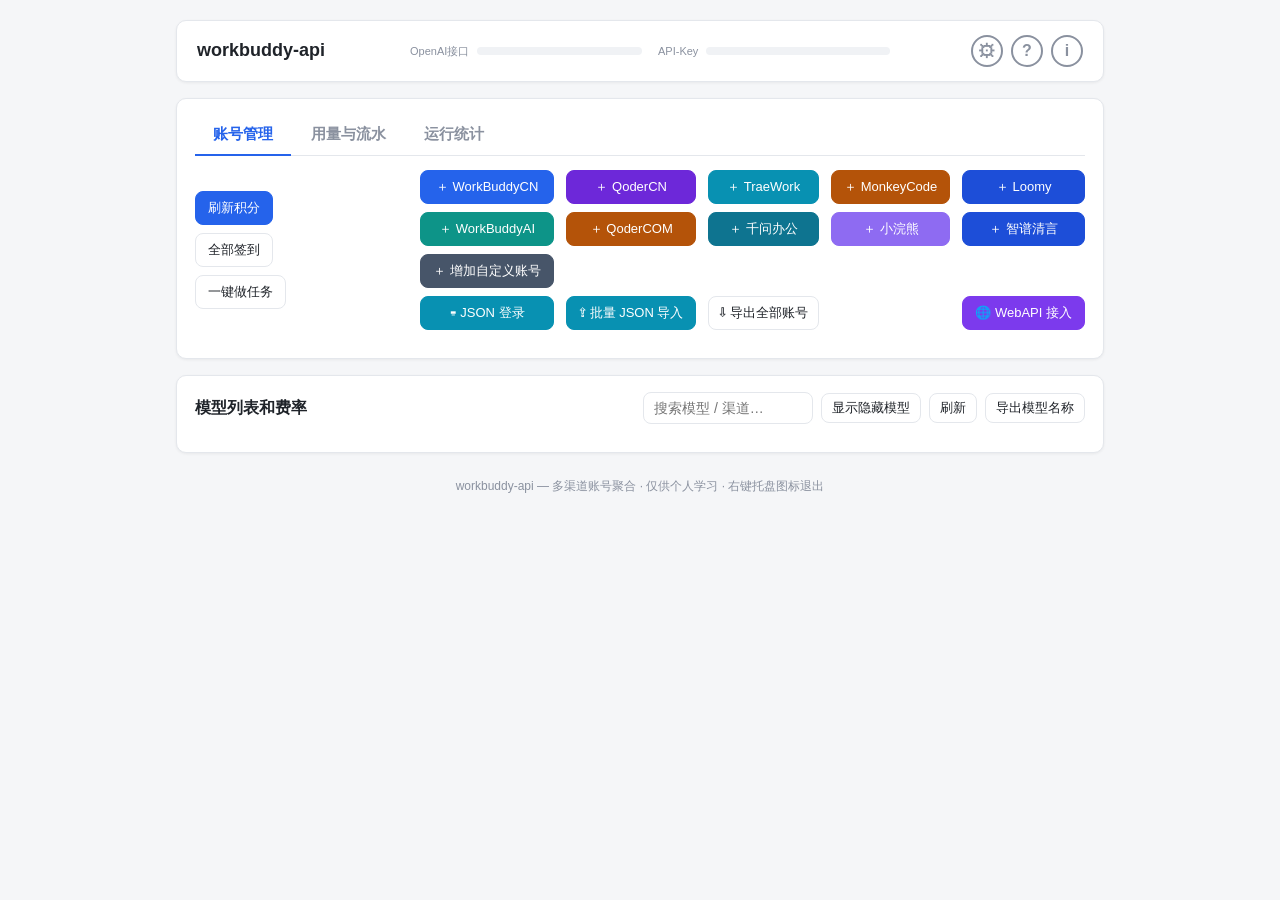
==== cmd/workbuddy-api/web/index.html @ cfab08da "fix(panel): 弹层溢出无法关闭/保存 + 生成器与自定义账号去重 + JSON 登录支持渠道配置 ## 用户实测反馈 1. 「增加自定义账号」点开后**页面不能滚动、点不掉、无法保存，只能刷" ====
<!DOCTYPE html>
<html lang="zh-CN">
<head>
<meta charset="UTF-8">
<meta name="viewport" content="width=device-width, initial-scale=1.0">
<title>workbuddy-api 管理面板</title>
<link rel="icon" href="./logo64.png">
<link rel="stylesheet" href="./style.css">
</head>
<body>
<div id="app">

  <!-- 顶部 -->
  <header class="topbar">
    <div class="brand">
      <img class="logo" src="./logo64.png" alt="logo" onerror="this.style.display='none'">
      <div class="brand-text">
        <div class="title">workbuddy-api <span class="ver" id="ver"></span></div>
        <div class="sub" id="serverLine"></div>
      </div>
    </div>
    <div class="top-info">
      <div class="info-cell">
        <span class="info-label">OpenAI接口</span>
        <code class="info-value" id="apiAddr" title="点击复制地址；进入设置修改"><span class="val"></span></code>
      </div>
      <div class="info-cell">
        <span class="info-label">API-Key</span>
        <code class="info-value" id="apiKeyDisplay" title="点击复制密钥；进入设置修改"><span class="val"></span></code>
      </div>
    </div>
    <div class="top-icons">
      <span class="icon-link gear" id="btnSettings" title="设置">⚙</span>
      <span class="icon-link" id="btnHelp" title="帮助">?</span>
      <span class="icon-link" id="btnAbout" title="关于">i</span>
    </div>
  </header>

  <!-- 主面板：账号管理 / 用量与流水 双 Tab -->
  <section class="panel">
    <div class="main-tabs">
      <button class="mtab active" data-mtab="accounts">账号管理</button>
      <button class="mtab" data-mtab="usage">用量与流水</button>
      <button class="mtab" data-mtab="stats">运行统计</button>
    </div>

    <!-- ===== Tab: 账号管理 ===== -->
    <div class="mtab-body" id="mtabAccounts">
    <div class="panel-head">
      <div class="panel-actions-wrap">
        <!-- 左组：刷新积分/全部签到，整体靠左 -->
        <div class="pa-group pa-left">
          <button class="btn primary" id="btnRefreshAll">刷新积分</button>
          <button class="btn" id="btnCheckinAll">全部签到</button>
          <button class="btn" id="btnTasksAll" title="执行成长任务（会真实改变账号状态，默认不自动执行）">一键做任务</button>
        </div>
        <!-- 中间弹性空白由 flex:1 撑开 -->
        <div class="pa-spacer"></div>
        <!-- 右组：渠道添加五列 grid，整体靠右；固定两行
             行1 = WorkBuddyCN | QoderCN | TraeWork | MonkeyCode | Loomy
             行2 = WorkBuddyAI | QoderCOM | 千问办公 | 小浣熊 | 智谱清言 -->
        <!-- 旧 Qoder 渠道已下线（代码保留，仅删界面入口） -->
        <div class="pa-group pa-right">
          <button class="btn primary" id="btnAddWB" style="grid-column:1;grid-row:1">＋ WorkBuddyCN</button>
          <button class="btn primary alt qodercn" id="btnAddQoderCN" style="grid-column:2;grid-row:1">＋ QoderCN</button>
          <button class="btn primary alt" id="btnAddTrae" style="grid-column:3;grid-row:1">＋ TraeWork</button>
          <button class="btn primary alt monkeycode" id="btnAddMonkeyCode" style="grid-column:4;grid-row:1">＋ MonkeyCode</button>
          <button class="btn primary alt loomy" id="btnAddLoomy" style="grid-column:5;grid-row:1">＋ Loomy</button>
          <button class="btn primary alt wbai" id="btnAddWBAI" style="grid-column:1;grid-row:2">＋ WorkBuddyAI</button>
          <button class="btn primary alt qodercom" id="btnAddQoderCOM" style="grid-column:2;grid-row:2">＋ QoderCOM</button>
          <button class="btn primary alt qwenwork" id="btnAddQwen" style="grid-column:3;grid-row:2">＋ 千问办公</button>
          <button class="btn primary alt raccoon" id="btnAddRaccoon" style="grid-column:4;grid-row:2">＋ 小浣熊</button>
          <button class="btn primary alt glm" id="btnAddGLM" style="grid-column:5;grid-row:2" title="体验渠道：仅文本对话，不支持工具调用/多模态">＋ 智谱清言</button>
          <!-- 第 3 行：用户自定义（不依赖官方登录，自己填 base_url + key） -->
          <button class="btn primary alt custom" id="btnAddCustomChannelEntry" style="grid-column:1;grid-row:3"
            title="添加一个自定义 OpenAI 兼容上游（填 base_url + api_key，可拉取模型列表）">＋ 增加自定义账号</button>
          
          <button class="btn primary alt webapi" id="btnOpenWebAPI" style="grid-column:5;grid-row:4"
            title="网页版模型接入（WebAPI）：把 DeepSeek/Kimi/Gemini 等网页版变成免费 OpenAI 接口，含部署教程">🌐 WebAPI 接入</button>
          <button class="btn primary alt" id="btnAddJSON" style="grid-column:1;grid-row:4"
            title="粘贴凭据 JSON 直接添加账号（全渠道兜底，支持嵌套 auths 格式与扁平格式）">⌨ JSON 登录</button>
          <button class="btn primary alt" id="btnAddBatchJSON" style="grid-column:2;grid-row:4"
            title="一次粘贴多条凭据（可直接粘「导出全部账号」的文件），逐条回执、只重载一次">⇪ 批量 JSON 导入</button>
          <button class="btn small" id="btnExportAll" style="grid-column:3;grid-row:4"
            title="把全部账号导出成一个 JSON 文件，可整份粘回批量导入">⇩ 导出全部账号</button>
        </div>
      </div>
    </div>
    <div id="creditSummary" class="credit-summary hidden" title="各渠道积分汇总（与账号卡片同源）"></div>
    <div id="taskPanel" class="task-panel hidden"></div>
    <div id="acctList" class="acct-grid"></div>
    <div id="acctEmpty" class="empty hidden">还没有账号，点击上方按钮添加</div>
    </div>

    <!-- ===== Tab: 用量与流水 ===== -->
    <div class="mtab-body hidden" id="mtabUsage">
    <div class="panel-head">
      <div class="pa-group">
        <div class="seg" id="usageRange">
          <button class="seg-btn" data-days="1">今日</button>
          <button class="seg-btn active" data-days="7">7日</button>
        </div>
        <button class="btn small" id="btnRefreshUsage">刷新</button>
      </div>
    </div>
    <div class="usage-cards">
      <div class="ucard"><div class="ucard-label">Token 总量</div><div class="ucard-value" id="ucTokens">—</div></div>
      <div class="ucard"><div class="ucard-label">请求数</div><div class="ucard-value" id="ucReqs">—</div></div>
      <div class="ucard"><div class="ucard-label">积分消耗</div><div class="ucard-value warn" id="ucSpend">—</div></div>
      <div class="ucard"><div class="ucard-label">积分入项</div><div class="ucard-value ok" id="ucEarn">—</div></div>
    </div>
    <div class="tabs">
      <button class="tab active" data-tab="token">Token 用量</button>
      <button class="tab" data-tab="credit">积分流水</button>
    </div>
    <div class="tab-body" id="tabToken">
      <div id="usageChart" class="chart-box">图表库加载中…</div>
      <table class="table" id="tblModels">
        <thead><tr><th>模型</th><th>渠道</th><th class="num">请求数</th><th class="num">Token</th><th class="num">日均</th></tr></thead>
        <tbody></tbody>
      </table>
    </div>
    <div class="tab-body hidden" id="tabCredit">
      <div id="creditChart" class="chart-box">图表库加载中…</div>
      <div class="pager" id="recentPager">
        <button class="btn small" id="pgPrev">‹ 上一页</button>
        <span class="pg-info" id="pgInfo">- / -</span>
        <button class="btn small" id="pgNext">下一页 ›</button>
      </div>
      <div id="recentList" class="recent"></div>
    </div>
    </div>

    <!-- ===== Tab: 运行统计（数据来自 /api/stats + /api/stats/logs + /api/logs） ===== -->
    <div class="mtab-body hidden" id="mtabStats">
    <div class="st-panel">
      <div class="st-sec-head"><span>今日情况</span><div class="st-token" id="stToken"></div><span class="st-sec-info" id="stMilestone"></span><span class="st-sec-info" id="stUpdated"></span></div>
      <div class="st-sum" id="stSum"></div>
      <div class="st-plat" id="stPlat"></div>
    </div>
    <div class="st-rotation" id="stRotation"></div>
    <div class="st-expiry" id="stExpiry"></div>
    <div class="st-block">
      <div class="st-block-title">模型消耗（今日）<span class="st-hint">按积分降序 · TraeWork ≈ 按渠道真实消耗分摊 · 速度为成功请求实测均值</span></div>
      <div class="st-scroll st-scroll-4"><table class="st-table st-models" id="stModels"></table></div>
    </div>
    <div class="st-abnormal" id="stAbnormal"></div>
    <div class="st-block">
      <div class="st-block-title">请求日志（最近 15 条）</div>
      <div class="st-scroll st-scroll-4"><table class="st-table st-logs" id="stLogs"></table></div>
    </div>
    <div class="st-panel">
      <div class="st-sec-head"><span>运行日志</span><span class="st-sec-info">app.log 最近 200 行 · 15s 刷新</span></div>
      <div class="st-logbox" id="stApplog"><div class="st-empty">加载中…</div></div>
    </div>
    </div>
  </section>

  <!-- 模型列表和费率 -->
  <section class="panel">
    <div class="panel-head">
      <h2>模型列表和费率</h2>
      <!-- 两个按钮必须包在同一个 group 里：panel-head 是 space-between，
           多个按钮各自为子元素时会被推到左右两端（中间大片空白）。 -->
      <div class="head-btns">
        <input id="feeSearch" class="input" type="search" placeholder="搜索模型 / 渠道…" style="width:170px"
          title="按模型名、渠道或完整 ID 即时过滤（如 glm、traework、0.06x）">
        <button class="btn small" id="btnShowAllModels"
          title="默认只列出上游给了倍率的模型。打开后把没有倍率的内部/子代理模型也一并显示（它们照常可调用，只是无倍率可比价）">显示隐藏模型</button>
        <button class="btn small" id="btnRefreshFees">刷新</button>
        <button class="btn small" id="btnExportModels"
          title="导出当前渠道的模型名称（格式：渠道/模型名 (倍率x)，可直接粘贴到客户端用）。弹窗内可一键复制或下载 .txt，也能切换到全部渠道。">导出模型名称</button>
      </div>
    </div>
    <div id="feesBox" class="fees"></div>
  </section>

  <div class="footer">workbuddy-api — 多渠道账号聚合 · 仅供个人学习 · 右键托盘图标退出</div>
</div>

<!-- 导出模型名称：展示可复制清单 + 下载 .txt（替代原「写入 models.json」弹层） -->
<div class="overlay hidden" id="exportModelsOverlay">
  <div class="modal modal-wide">
    <div class="modal-title" id="exportModelsTitle">导出模型名称</div>
    <div class="modal-body">
      <div class="export-scope">
        <button class="btn small on" id="btnExportScopeActive">当前渠道</button>
        <button class="btn small" id="btnExportScopeAll">全部渠道</button>
      </div>
      <div class="hint" id="exportModelsHint"></div>
      <textarea id="exportModelsText" class="export-models-text" readonly spellcheck="false"></textarea>
    </div>
    <div class="modal-actions">
      <button class="btn small" id="btnExportClose">关闭</button>
      <button class="btn small" id="btnExportDownload">下载 .txt</button>
      <button class="btn small primary" id="btnExportCopy">复制全部</button>
    </div>
  </div>
</div>

<!-- 添加账号确认弹层 -->
<div class="overlay hidden" id="loginConfirmOverlay">
  <div class="modal">
    <div class="modal-title" id="lcTitle">添加账号</div>
    <div class="modal-body">
      <p id="lcMsg">点击下方按钮将打开浏览器窗口，请按照指示正常登录，登录成功后关闭浏览器窗口即可。</p>
    </div>
    <div class="modal-actions">
      <button class="btn small" id="btnLoginConfirmCancel">取消</button>
      <button class="btn small hidden" id="btnLoginAlt">从客户端导入</button>
      <button class="btn small primary" id="btnLoginConfirm">登录</button>
    </div>
  </div>
</div>

<!-- 添加账号弹层 -->
<div class="overlay hidden" id="loginOverlay">
  <div class="modal">
    <div class="modal-title" id="loginTitle">添加账号</div>
    <div class="modal-body">
      <div id="loginMsg">请在浏览器新窗口中完成登录…</div>
      <div class="login-buttons">
        <button class="btn small" id="btnCopyUrl">复制链接</button>
        <button class="btn small danger" id="btnCancelLogin">取消</button>
      </div>
      <!-- 跨机部署兜底：程序跑在 NAS / 容器里时，本机回调（127.0.0.1:随机端口）指的是
           浏览器所在的那台电脑，端口没人监听 → 拒绝连接。授权其实已经成功，凭证就在那条
           URL 里。仅对使用本机回调的渠道显示（千问办公 / TraeWork）。 -->
      <div id="cbFallback" class="hidden">
        <div class="cfg-sep"></div>
        <div class="hint">浏览器显示「拒绝连接 / 无法访问」？<b>授权其实已经成功了</b> ——
          复制浏览器<b>地址栏里那条完整地址</b>粘到下面，程序按同样的流程继续兑换。</div>
        <div class="row" style="align-items:flex-start">
          <input id="cbInput" class="input grow" spellcheck="false" autocomplete="off"
            placeholder="http://127.0.0.1:43985/callback?code=… （也可以只贴 code 值）">
        </div>
        <div class="login-buttons">
          <button class="btn small primary" id="btnSubmitCallback">提交回调</button>
        </div>
        <div class="hint" id="cbErr" style="color:var(--danger)"></div>
      </div>
    </div>
  </div>
</div>

<!-- 智谱清言登录弹层（自动捕获 Cookie；手工粘贴为兜底） -->
<div class="overlay hidden" id="glmOverlay">
  <div class="modal modal-wide">
    <div class="modal-title">添加 智谱清言 账号</div>
    <div class="modal-body settings-body">

      <!-- 风险与能力边界告知：本渠道为体验性质，务必先读 -->
      <div class="glm-warn">
        <div class="glm-warn-title">⚠️ 使用前必读（体验渠道）</div>
        <ol>
          <li><b>本渠道仅供体验</b>，不作为日常主力渠道。</li>
          <li><b>WEB 逆向渠道一旦改版很容易触发风控导致封号</b>，请用小号，勿用主力账号。</li>
          <li><b>仅能文本对话</b>：不支持工具调用（tool_calls）、不支持多模态（图片输入）；
              对话不复用上游会话，每次对话在您的清言账号中留痕且<b>不会自动删除</b>；
              因此<b>不建议通过 Agent（Claude Code/Codex 等）使用</b>。</li>
        </ol>
      </div>

      <!-- 自动路径 -->
      <div class="cfg-section" id="glmAuto">
        <div class="cfg-heading">自动登录</div>
        <ol class="glm-steps">
          <li>已为你打开一个**独立的浏览器窗口**（不影响你日常浏览器的登录态）。</li>
          <li>在那个窗口里正常登录智谱清言（扫码 / 手机号 / 微信均可）。</li>
          <li>登录完成后**无需任何操作**，这里会自动捕获凭据并添加账号。</li>
        </ol>
        <div class="hint" id="glmStatus">正在启动浏览器…</div>
        <div class="hint">每个账号使用独立的浏览器环境，所以可以连续添加多个清言账号，互不干扰。</div>
      </div>

      <!-- 手工兜底 -->
      <div class="cfg-section">
        <div class="cfg-heading">
          <span class="btn small" id="btnGLMToggleManual" style="cursor:pointer">手工方式（自动失败时用）</span>
        </div>
        <div id="glmManual" class="hidden">
          <ol class="glm-steps">
            <li>在自己浏览器打开 <a href="https://chatglm.cn" target="_blank" rel="noopener noreferrer">chatglm.cn</a> 并登录。</li>
            <li>按 <code>F12</code> → <code>Application</code> → <code>Cookies</code> → <code>https://chatglm.cn</code>。</li>
            <li>复制 <code>chatglm_refresh_token</code> 的值，粘贴到下面。</li>
          </ol>
          <input id="glmTokenInput" class="input grow" spellcheck="false"
                 placeholder="粘贴 chatglm_refresh_token 的值" autocomplete="off">
          <div class="hint" style="margin-top:6px">
            <button class="btn small primary" id="btnGLMSubmit">验证并添加</button>
          </div>
        </div>
      </div>

      <div class="hint" id="glmErr" style="color:var(--danger)"></div>
      <div class="hint">凭据只保存在本机 <code>auths/</code> 目录，不会外传。token 会随刷新自动轮换并回写。</div>
    </div>
    <div class="modal-actions">
      <button class="btn small" id="btnGLMCancel">关闭</button>
    </div>
  </div>
</div>

<!-- 批量 JSON 导入弹层：一次粘贴多条凭据，逐条回执 -->
<div class="overlay hidden" id="jsonBatchOverlay">
  <div class="modal modal-wide">
    <div class="modal-title">批量 JSON 导入</div>
    <div class="modal-body settings-body">
      <div class="row" style="align-items:flex-start">
        <label class="lbl wide">凭据集合</label>
        <textarea id="jsonBatchPayload" class="input grow" rows="12" spellcheck="false"
          placeholder='三种写法都支持：&#10;① 直接粘「导出全部账号」拿到的文件&#10;{"version":"…","accounts":[{"channel":"traework","auth":{…},"account":{…}}]}&#10;② 裸数组&#10;[{"channel":"workbuddy","auth":{…},"account":{…}}]&#10;③ 凭据放 json 字段（字符串）&#10;[{"channel":"glm","json":"{\"refreshToken\":\"…\",\"uid\":\"…\"}"}]&#10;&#10;每条必须带 channel（workbuddy / workbuddyai / traework / qodercn / qodercom / qwenwork / monkeycode / raccoon / loomy / glm）；单次最多 200 条。'></textarea>
      </div>
      <div class="hint">逐条独立处理：某条失败不影响其余；全部写完后<b>只重载一次</b>账号池。落盘格式、前缀与加密策略与单条 JSON 登录完全一致。</div>
      <div class="hint" id="jsonBatchErr" style="color:var(--danger)"></div>
      <div class="cfg-section hidden" id="jsonBatchResultBox">
        <div class="cfg-heading" id="jsonBatchSummary"></div>
        <div class="hint" id="jsonBatchFailed"></div>
      </div>
    </div>
    <div class="modal-actions">
      <button class="btn small" id="btnJSONBatchCancel">关闭</button>
      <button class="btn small primary" id="btnJSONBatchSubmit">导入</button>
    </div>
  </div>
</div>

<!-- JSON 登录弹层：粘贴凭据 JSON 直接添加账号（全渠道兜底） -->
<div class="overlay hidden" id="jsonLoginOverlay">
  <div class="modal modal-wide">
    <div class="modal-title">JSON 登录（粘贴凭据或渠道配置）</div>
    <div class="modal-body settings-body">
      <div class="row">
        <label class="lbl wide">渠道</label>
        <select id="jsonChannel" class="select grow"></select>
      </div>
      <div class="row" style="align-items:flex-start">
        <label class="lbl wide">凭据 JSON</label>
        <textarea id="jsonPayload" class="input grow" rows="9" spellcheck="false"
          placeholder='两种格式均可：&#10;① 嵌套（与 auths/*.json 一致）&#10;{"auth":{"accessToken":"…","refreshToken":"…","expiresAt":0,"domain":""},"account":{"uid":"…","nickname":"…"}}&#10;② 扁平&#10;{"accessToken":"…","refreshToken":"…","expiresIn":3600,"uid":"…"}&#10;&#10;说明：uid 缺失时会从 access_token(JWT) 自动推导；glm 渠道可只填 refreshToken。'></textarea>
      </div>
      <div class="hint">落盘格式与加密策略和浏览器登录完全一致，token 只保存在本机 <code>auths/</code>。</div>
      <div class="hint" style="margin-top:6px;padding:6px 9px;border-left:2px solid var(--primary);background:var(--bg-soft,rgba(0,0,0,.03))">
        也支持粘贴<b>自定义渠道配置</b>（形如 <code>{"channels":[{"name":"…","base_url":"…","api_key":"…","models":[…],"tag":"webapi"}]}</code>）：
        会自动加入「自定义渠道」并按 <code>tag</code> 在账号卡片上标 <b>自定义API</b> / <b>webAPI</b>，无需再弹窗填表。
      </div>
      <div class="cfg-section">
        <div class="cfg-heading">从现有账号导出（获取 JSON 的另一种方式）</div>
        <div class="row">
          <select id="jsonExportAcct" class="select grow" title="选择本机已有账号"></select>
          <button class="btn small" id="btnJSONExport">导出到上面</button>
        </div>
        <div class="hint">导出的是<b>明文凭据</b>（解回 DPAPI 加密前的原始 token），等同于账号本身：可用于迁移到别的机器、备份，请勿外传。</div>
      </div>
      <div class="hint" id="jsonLoginErr" style="color:var(--danger)"></div>
    </div>
    <div class="modal-actions">
      <button class="btn small" id="btnJSONCancel">取消</button>
      <button class="btn small primary" id="btnJSONSubmit">验证并添加</button>
    </div>
  </div>
</div>

<!-- 确认弹层 -->
<div class="overlay hidden" id="confirmOverlay">
  <div class="modal">
    <div class="modal-title">确认操作</div>
    <div class="modal-body" id="confirmMsg">确定执行该操作？</div>
    <div class="modal-actions">
      <button class="btn small" id="btnConfirmCancel">取消</button>
      <button class="btn small danger" id="btnConfirmOk">确定</button>
    </div>
  </div>
</div>

<!-- 设置弹层（统一配置入口：监听/API-Key/模型路由/渠道代理） -->
<div class="overlay hidden" id="settingsOverlay">
  <div class="modal modal-wide">
    <div class="modal-title">设置</div>
    <div class="modal-body settings-body">

      <!-- 接口与鉴权 -->
      <div class="cfg-section">
        <div class="cfg-heading">接口与鉴权</div>
        <div class="row">
          <label class="lbl wide">监听</label>
          <select id="selHost" class="select">
            <option value="127.0.0.1">127.0.0.1（本机）</option>
            <option value="0.0.0.0">0.0.0.0（全部）</option>
            <option value="__custom__">自定义…</option>
          </select>
          <span class="muted">:</span>
          <input id="inPort" class="input port" type="number" min="1" max="65535">
        </div>
        <div id="customHostRow" class="row hidden"><input id="inHost" class="input grow" placeholder="如 192.168.1.100" spellcheck="false"></div>
        <div class="row">
          <label class="lbl wide" title="只影响顶栏显示与复制的 API 地址，不参与程序绑定">外网访问地址</label>
          <input id="inPublicURL" class="input grow" spellcheck="false" autocomplete="off"
            placeholder="如 https://nas.example.com:8443 —— 反代/DDNS 给客户端用的地址；留空 = 按监听地址推导">
          <button class="btn small" id="btnSavePublicURL">保存</button>
        </div>
        <div class="hint">「监听」= 程序<b>绑定哪张网卡</b>（NAS / 容器里应填 0.0.0.0，填域名会绑定失败）；「外网访问地址」= 客户端<b>从哪儿访问你</b>（经 Lucky / nginx 反代出来的域名端口）。两者语义不同，把外网地址填进监听会让面板彻底打不开。</div>
        <div class="row">
          <label class="lbl wide">API-Key</label>
          <input id="keyInput" class="input grow" spellcheck="false" placeholder="留空 = 不鉴权">
        </div>
        <div class="row">
          <label class="lbl wide" title="面板登录口令（与给 AI 客户端用的 API-Key 是两套）">管理密码<span id="adminPassReq" class="req hidden" title="监听非本机地址时必填">*</span></label>
          <input id="adminPassInput" class="input grow" type="password" spellcheck="false" placeholder="留空 = 面板不鉴权（仅本机监听时允许）" autocomplete="new-password">
        </div>
        <div class="row" style="align-items:center">
          <label class="lbl wide"></label>
          <button class="btn small" id="btnAdminLogout">退出登录</button>
          <button class="btn small" id="btnClearAdminPass" title="关闭面板鉴权（仅监听 127.0.0.1 时允许）">清除密码</button>
          <span class="hint" style="margin-left:8px">改密码后所有已登录会话立即失效</span>
        </div>
        <div id="listenRiskTip" class="risk-tip hidden">⚠️ 监听 0.0.0.0 时必须设置管理密码，否则局域网内任何设备都可访问本 API 与账号管理。</div>
      </div>

      <!-- 模型路由（cc/codex 映射） -->
      <div class="cfg-section">
        <div class="cfg-heading">模型路由（Claude Code / Codex 映射）</div>
        <div class="row">
          <label class="lbl wide" title="客户端模型名没有匹配到映射表时的处理方式">未匹配模型时</label>
          <select id="selCh" class="select"></select>
        </div>
        <div class="hint">选「自动」时：在所有已接入渠道中查找同名模型，按<b>免费 / 低费率优先</b>选择；未命中任何渠道才报错。选具体渠道时：所有未匹配模型都走该渠道兜底。</div>
        <div class="row">
          <label class="lbl wide">封顶 tokens</label>
          <input id="inMaxTok" class="input port" type="number" min="0" step="1000">
          <span class="hint" style="margin-left:6px">0=不限制</span>
        </div>
        <div class="row" style="align-items:center">
          <label class="lbl wide" title="给客户端模型名起一个别名，让它固定走某个渠道的某个模型；也支持 Claude Code / Codex 常用名的通配映射">自定义模型 / 别名</label>
          <span class="btn small" id="btnCompatMap">编辑</span>
          <span class="hint" id="mapSummary" style="margin-left:6px"></span>
        </div>
        <div id="mapEditor" class="map-editor hidden">
          <div class="hint" style="margin-bottom:6px">
            <b>规则很简单</b>：左边写客户端会调用的模型名（可以随便起，如 <code>my-cheap-code</code>），
            右边写真实要走的 <code>渠道/模型名</code>。<br>
            例：<code>my-cheap-code = glm/glm-5.2</code>；通配：<code>claude-* = workbuddy/glm-5.2</code>。
            这里创建的是「固定走某一个模型」的别名；若要让多个渠道候选自动切换，用下方的「多候选自定义模型」。
          </div>
          <div class="hint" style="margin-bottom:8px;padding:8px 10px;border-left:2px solid var(--info);background:var(--bg-soft,rgba(0,0,0,.03))">
            <b>「模型名」怎么填？</b> 别猜、别手敲——用下方输入框的<b>下拉候选</b>直接选，那里列出的是各渠道当前真实可用的模型名（含费率），选中的就是正确写法。<br>
            · <b>渠道名</b>固定是这几种：<code>workbuddy</code>、<code>workbuddyai</code>、<code>traework</code>、<code>traecode</code>、<code>qodercn</code>、<code>qodercom</code>、<code>qwenwork</code>（千问办公）、<code>glm</code>（智谱清言）、<code>monkeycode</code>、<code>raccoon</code>（小浣熊）、<code>loomy</code>、<code>customopenai</code>（自定义渠道）。<br>
            · <b>自定义渠道</b>：模型名写 <code>customopenai/&lt;模型id&gt;</code>，其中「模型 id」必须与你<b>在设置里为那个实例填写的模型列表</b>一致（不是随便起，对端上游返回什么就填什么）；没在「自定义渠道」区添加实例时，这个前缀不可用。<br>
            · <b>小浣熊模型</b>要保持 <code>sn-</code> 前缀，如 <code>raccoon/sn-sensenova-6-8-flash</code>、<code>raccoon/sn-glm-5-3-flash</code>；去掉前缀会被上游当成未知模型。<br>
            · <b>其余渠道</b>用裸名即可，如 <code>workbuddy/glm-5.2</code>、<code>qodercn/kimi-k3</code>。<br>
            · 不确定就点开「费率」页看模型清单，或从上方下拉候选中选一个。
          </div>
          <div class="hint" style="margin-bottom:4px">也可以用下方引导式表单添加一条别名：</div>
          <div class="row">
            <input id="aliasName" class="input grow" placeholder="客户端模型名（别名），如 my-cheap-code" spellcheck="false">
          </div>
          <div class="row">
            <select id="aliasChannel" class="select" style="max-width:180px"></select>
            <input id="aliasModel" class="input grow" placeholder="目标模型名，如 glm-5.2" list="aliasModelList" spellcheck="false">
            <datalist id="aliasModelList"></datalist>
            <button class="btn small" id="btnAddAlias">添加别名</button>
          </div>
          <div class="hint" style="margin:6px 0 4px">或直接维护完整映射表（一行一条）：</div>
          <textarea id="mapText" class="input map-text" spellcheck="false" rows="6"></textarea>
          <div class="hint" style="margin-top:5px">
            缺省建议（点击插入）：<span id="mapPresets"></span>
          </div>
          <div class="hint" id="mapErr" style="color:var(--danger);margin-top:4px"></div>
        </div>

        <!-- 多候选自定义模型：别名 → 多个候选 `渠道/模型`，网关按免费/低费率优先排序，
             额度用尽（429/6004）时自动在候选之间切号。 -->
        <div class="row" style="align-items:center; margin-top:12px">
          <label class="lbl wide" title="给客户端模型名起一个别名，关联多个候选渠道/模型">多候选自定义模型</label>
          <span class="btn small" id="btnCompatMulti">管理</span>
          <span class="hint" id="multiSummary" style="margin-left:6px"></span>
        </div>
        <div id="multiMapEditor" class="map-editor hidden">
          <div class="hint" style="margin-bottom:6px">
            <b>规则很简单</b>：左边客户端模型名（别名），右边逗号或换行分隔的候选阵列，
            候选项全部是 <code>渠道/模型名</code>。<br>
            例：<code>my-all-in = glm/glm-5.2, qoder/completions</code>。<br>
            网关按<b>免费 / 低费率优先</b>给候选排序；额度用尽时自动换到下一个候选，
            全部用尽后把最后一条上游错误透传给你。
          </div>
          <div class="hint" style="margin-bottom:4px">
            也可以用下方引导式表单添加多候选别名：
          </div>
          <div class="row">
            <input id="multiAliasName" class="input grow" placeholder="客户端模型名（别名），如 my-all-in" spellcheck="false">
          </div>
          <div class="row">
            <textarea id="multiCandidates" class="input grow" placeholder="候选阵列，如 glm/glm-5.2, qoder/completions（逗号或换行分隔）" spellcheck="false" style="height:60px; resize: vertical;"></textarea>
            <button class="btn small" id="btnAddMulti">添加别名</button>
          </div>
          <div class="hint" style="margin:6px 0 4px">或直接维护完整多候选表（一行一个别名）：</div>
          <textarea id="multiMapText" class="input map-text" spellcheck="false" rows="6" placeholder="my-all-in = glm/glm-5.2, qoder/completions"></textarea>
          <div class="hint" id="multiErr" style="color:var(--danger);margin-top:4px"></div>
        </div>
      </div>

      <!-- 自动签到与开机自启 -->
      <div class="cfg-section">
        <div class="cfg-heading">自动签到与开机自启</div>
        <div class="row">
          <label class="lbl wide">签到时间</label>
          <div id="timesBox" class="times"></div>
          <button class="icon-btn" id="btnAddTime" title="增加一个签到时间">＋</button>
        </div>
        <div class="hint">保活 22:00 自动 · 下次 <span id="nextCheckin">-</span></div>
        <div class="row" style="margin-top:8px">
          <label class="lbl wide" title="到期日在此范围内的积分视为临期，调度器优先消耗，减少到期作废">临期阈值</label>
          <select id="selExpiring" class="input" style="width:100px">
            <option value="1">1 天</option>
            <option value="2">2 天</option>
            <option value="3">3 天</option>
          </select>
          <span class="hint" style="margin-left:8px">该范围内到期的积分优先消耗</span>
        </div>
        <div class="row" style="margin-top:8px">
          <label class="lbl wide" title="多账号时如何挑选下一个账号">挑号策略</label>
          <select id="selStrategy" class="input" style="width:130px"></select>
          <span class="hint" id="strategyDesc" style="margin-left:8px"></span>
        </div>
        <div class="row" style="margin-top:8px">
          <label class="lbl wide">开机自启</label>
          <label class="switch"><input type="checkbox" id="chkAutostart"><span class="slider"></span></label>
          <span class="hint" style="margin-left:8px">程序随系统启动自动运行</span>
        </div>
      </div>

      <!-- 成长中心自动化（默认全关） -->
      <div class="cfg-section">
        <div class="cfg-heading">成长中心自动化<span class="cfg-badge-warn">默认关闭</span></div>
        <div class="hint" style="margin:0 0 8px">
          以下四项会<b>真实改变账号状态</b>（兑换档位、消耗抽奖次数、派出旅行、点亮任务进度并领奖），
          与签到这类可重复执行的动作不同 —— 抽奖次数用掉不可撤销。建议先手动执行一两次核对结果，再开启定时自动。
        </div>
        <div class="row" style="margin-top:4px">
          <label class="switch"><input type="checkbox" id="chkGrowthRedeem"><span class="slider"></span></label>
          <span class="hint" style="margin-left:8px">连登档位自动兑换并抽完抽奖次数</span>
        </div>
        <div class="row" style="margin-top:8px">
          <label class="switch"><input type="checkbox" id="chkGrowthTravel"><span class="slider"></span></label>
          <span class="hint" style="margin-left:8px">猫猫旅行自动派出与到站领取</span>
          <label class="lbl" style="margin-left:16px">目的地</label>
          <select id="selTravelLoc" class="input" style="width:70px">
            <option value="1">1</option>
            <option value="2">2</option>
            <option value="3">3</option>
            <option value="4">4</option>
          </select>
        </div>
        <div class="row" style="margin-top:8px">
          <label class="switch"><input type="checkbox" id="chkGrowthTasks"><span class="slider"></span></label>
          <span class="hint" style="margin-left:8px">成长任务「一键完成」随每日首个签到时刻自动执行</span>
        </div>
        <div class="row" style="margin-top:8px">
          <label class="switch"><input type="checkbox" id="chkGrowthTasksMP"><span class="slider"></span></label>
          <span class="hint" style="margin-left:8px">
            自动执行时包含小程序任务（有反作弊：每条间隔 45 秒，一项可能跑几分钟）
          </span>
        </div>
      </div>

      <!-- 单渠道上游代理 -->
      <div class="cfg-section">
        <div class="cfg-heading">渠道上游代理</div>
        <div class="hint" style="margin:0 0 8px">给指定渠道的上游请求单独配置代理（http/https/socks5），留空 = 直连。</div>
        <div id="proxyList" class="proxy-list"></div>
        <div class="hint" id="proxyErr" style="color:var(--danger)"></div>
      </div>

      <!-- 自定义渠道的添加/管理入口已移到「账号管理」页右上角的「＋ 自定义渠道」
           （用户要求：它本质是添加账号，不该藏在设置里）。 -->

    </div>
    <div class="modal-actions">
      <button class="btn small" id="btnSettingsCancel">取消</button>
      <button class="btn small primary" id="btnSettingsSave">保存</button>
    </div>
  </div>
</div>

<!-- WebAPI 接入：把网页版模型变成免费 OpenAI 接口（三类开源项目合一入口） -->
<div class="overlay hidden" id="webapiOverlay">
  <div class="modal modal-wide">
    <div class="modal-title">WebAPI 接入 · 网页版模型变免费 OpenAI 接口</div>
    <div class="modal-body">
      <div class="hint" style="margin:0 0 10px;padding:8px 10px;border-left:2px solid var(--info);background:var(--bg-soft,rgba(0,0,0,.03))">
        这三个项目<b>本质是同一件事</b>：在本机或飞牛上跑一个小服务，把网页版模型（DeepSeek / Kimi / GLM / Gemini / Loomy）
        转成 <code>OpenAI 兼容接口</code>，再把它当作「自定义账号」接进网关。<br>
        <b>区别只在于「跑哪个项目、怎么登录」</b>——下面按推荐顺序排好了。
      </div>

      <div id="webapiCards"></div>

      <details class="cc-details" style="margin-top:10px">
        <summary>完整教程：从零接入一个 WebAPI 源</summary>
        <ol class="wa-steps">
          <li><b>选一个源并在飞牛/电脑上跑起来</b>：能装 FPK 的优先（duruoxian、Loomy 都有现成包），
              零依赖的 gemini-web2api 直接 <code>pip install httpx &amp;&amp; python gemini_web2api.py</code>。</li>
          <li><b>确认它在监听</b>：<code>curl http://127.0.0.1:端口/v1/models</code>，返回 <code>{"data":[...]}</code> 即正常；
              返回 401 也正常（说明要 key）。</li>
          <li><b>拿到它的 API Key</b>：duruoxian 在管理面板「API Key」页生成 <code>sk-...</code>；
              gemini-web2api 零鉴权，随便填（如 <code>sk-any</code>）；Loomy 按其文档。</li>
          <li><b>登录平台账号</b>：duruoxian 在面板「浏览器登录」扫码；Loomy 必须先在<b>有屏幕的电脑</b>上扫码，
              再把 <code>loomy-profile/</code> 整份拷进飞牛；gemini 不需要登录。</li>
          <li><b>填进网关</b>：点下方对应卡片的「填入」，再点「添加」；保存后<b>重启网关</b>生效。</li>
          <li><b>验证</b>：<code>/v1/models</code> 里出现 <code>customopenai/&lt;模型&gt;</code>，
              发一句「只回复两个字：通了」能收到真实回复即成功。账号列表会显示 <b>webAPI</b> 标签。</li>
        </ol>
        <div class="cc-warn">
          <b>三个必踩的坑</b>：①地址写 <code>127.0.0.1</code> 时它指<b>网关所在的那台机器</b>——服务跑在电脑上就要填电脑的局域网 IP，
          跑在飞牛上才用 127.0.0.1；②<b>并发别开大</b>：免费源建议「并发上限」设 1~2，否则容易被风控；
          ③<b>Cookie 会过期</b>：表现为模型列表变空或 401，重做一次登录即可，网关配置不用改。
        </div>
        <div class="cc-warn" style="border-left-color:var(--danger,#dc2626)">
          <b>风险提示</b>：网页版逆向接入可能触发平台风控甚至封号，<b>仅供个人自用</b>，不要对外提供服务。
        </div>
      </details>
    </div>
    <div class="modal-actions">
      <button class="btn small" id="btnWebAPIClose">关闭</button>
    </div>
  </div>
</div>

<!-- 自定义渠道弹层：添加/管理 OpenAI 兼容上游（入口在「账号管理」右上角） -->
<div class="overlay hidden" id="customChannelOverlay">
  <div class="modal modal-wide">
    <div class="modal-title">自定义渠道（OpenAI 兼容上游）</div>
    <div class="modal-body">
      <div class="hint" style="margin:0 0 10px;padding:8px 10px;border-left:2px solid var(--info);background:var(--bg-soft,rgba(0,0,0,.03))">
        <b>能接什么</b>：任何提供 <code>POST {base_url}/chat/completions</code> 且返回 OpenAI 格式的服务——
        官方/云厂商（OpenAI、DeepSeek、Kimi、智谱、通义、火山方舟、硅基流动、OpenRouter、Gemini 的 OpenAI 兼容端点…）、
        自建推理（Ollama <code>/v1</code>、LM Studio、vLLM、llama.cpp）、中转站（one-api / new-api 等）都行。<br>
        <b>要填什么</b>：base_url（通常以 <code>/v1</code> 结尾）+ api_key + 模型 id。模型 id 不用猜——
        点<b>「拉取模型」</b>会自动向对端 <code>/models</code> 取列表并勾选。
      </div>

      <!-- 从电脑上的生成器导入（推荐路径：key 在电脑上查，配置粘过来） -->
      <details class="cc-details" id="ccImportBox">
        <summary>从 JSON 导入（推荐：用电脑上的「自定义渠道配置生成器」填好再粘进来）</summary>
        <div class="hint" style="margin:8px 0">
          生成器：用浏览器打开 <code>你的网关地址/custom-channel-helper.html</code>（例如
          <code>http://192.168.1.246:7865/custom-channel-helper.html</code>），在<b>任何电脑</b>上都能用，
          无需安装。选平台 → 自动带出 base_url 与取 key 地址 → 粘 key → 选模型 → 复制 JSON。
        </div>
        <textarea id="ccImportText" rows="5" spellcheck="false"
          placeholder='{"channels":[{"name":"deepseek","base_url":"https://api.deepseek.com/v1","api_key":"sk-...","models":[],"rate":0}]}'></textarea>
        <div class="row" style="margin-top:8px">
          <button type="button" class="btn small" id="btnImportJSON">导入并填入</button>
          <span class="hint" id="ccImportMsg" style="margin:0">模型可留空，导入后会尝试自动拉取</span>
        </div>
      </details>

      <!-- 已有实例列表 -->
      <div class="cfg-section" id="ccExistingWrap" style="margin:0 0 12px">
        <div class="cfg-heading">已添加的渠道</div>
        <div id="ccExisting" class="proxy-list"></div>
        <div class="hint" id="ccExistingEmpty" style="margin:0">还没有自定义渠道。下面的表单可以添加第一个。</div>
      </div>

      <div class="cfg-heading">添加一个渠道</div>
      <div class="row">
        <label class="lbl wide">快速填充</label>
        <select class="input grow" id="ccPreset">
          <option value="">— 选一个常见平台，自动填 base_url —</option>
        </select>
      </div>
      <div class="row" style="margin-top:6px">
        <label class="lbl wide">名称</label>
        <input class="input grow" id="ccName" spellcheck="false" placeholder="唯一标识，如 deepseek（用于模型前缀 customopenai，可任意）">
      </div>
      <div class="row" style="margin-top:6px">
        <label class="lbl wide">base_url</label>
        <input class="input grow" id="ccBase" spellcheck="false" placeholder="https://api.deepseek.com/v1">
      </div>
      <div class="row" style="margin-top:6px">
        <label class="lbl wide">api_key</label>
        <input class="input grow" id="ccKey" type="password" spellcheck="false" autocomplete="new-password" placeholder="sk-... ；无鉴权的本地服务可留空">
      </div>
      <div class="row" style="margin-top:8px">
        <label class="lbl wide">模型</label>
        <div class="grow">
          <button type="button" class="btn small" id="btnProbeModels">拉取模型</button>
          <span class="hint" id="ccProbeMsg" style="margin-left:8px">先填好 base_url / api_key 再点</span>
        </div>
      </div>
      <div id="ccModelList" class="cc-model-list" style="margin:6px 0 0"></div>
      <div class="row" style="margin-top:6px">
        <label class="lbl wide">手动补</label>
        <input class="input grow" id="ccModelsManual" spellcheck="false" placeholder="拉不到时手填，逗号分隔，如 gpt-4o-mini, gpt-4o">
      </div>
      <div class="row" style="margin-top:6px">
        <label class="lbl wide">倍率</label>
        <input class="input" id="ccRate" type="number" step="0.01" value="0" style="width:110px">
        <span class="hint" style="margin-left:8px">0 = 免费/最便宜，自动选渠时优先；正数按倍率排序；负数=未知排最后</span>
      </div>
      <div class="row" style="margin-top:6px">
        <label class="lbl wide">类型</label>
        <select class="input" id="ccTag" style="width:150px">
          <option value="custom">自定义API</option>
          <option value="webapi">webAPI</option>
        </select>
        <span class="hint" style="margin-left:8px">仅影响账号卡片上的标签；网页版反代（duruoxian / Gemini / Loomy）选「webAPI」</span>
      </div>
      <div class="row" style="margin-top:6px">
        <label class="lbl wide">并发上限</label>
        <input class="input" id="ccConc" type="number" step="1" min="0" max="32" value="0" style="width:110px">
        <span class="hint" style="margin-left:8px">0 = 不限制；<b>免费逆向源建议设 1~2</b>（并发一高容易被平台风控）</span>
      </div>
      <div class="hint" id="ccErr" style="color:var(--danger);margin-top:6px"></div>
      <div class="hint" style="margin-top:6px">保存后需<b>重启网关</b>生效（配置文件写入 custom_channels）。</div>

      <!-- 详细教程：各平台 base_url / 取 key / 常见模型 -->
      <details class="cc-details" style="margin-top:10px">
        <summary>各平台怎么填（完整教程）</summary>
        <div class="hint" style="margin:6px 0">
          只想查地址、不想在面板里填？可打开
          <a href="/custom-channel-helper.html" target="_blank" rel="noreferrer">独立配置生成器</a>
          ——选平台自动带出 base_url 与取 key 地址，生成的 JSON <b>可直接粘回「JSON 登录」</b>。
        </div>
        <table class="cc-table">
          <thead><tr><th>平台</th><th>base_url</th><th>去哪拿 key</th><th>常见模型（示例，以拉取结果为准）</th></tr></thead>
          <tbody>
            <tr><td><b>DeepSeek</b></td><td><code>https://api.deepseek.com/v1</code></td>
                <td>platform.deepseek.com → API keys</td><td><code>deepseek-chat</code> <code>deepseek-reasoner</code></td></tr>
            <tr><td><b>月之暗面 Kimi</b></td><td><code>https://api.moonshot.cn/v1</code></td>
                <td>platform.moonshot.cn → API Key 管理</td><td><code>moonshot-v1-8k/32k/128k</code></td></tr>
            <tr><td><b>智谱 GLM</b></td><td><code>https://open.bigmodel.cn/api/paas/v4</code></td>
                <td>bigmodel.cn → API Keys</td><td><code>glm-4-flash</code> <code>glm-4-plus</code>（flash 有免费额度）</td></tr>
            <tr><td><b>通义千问</b></td><td><code>https://dashscope.aliyuncs.com/compatible-mode/v1</code></td>
                <td>bailian.console.aliyun.com → API-KEY</td><td><code>qwen-plus</code> <code>qwen-turbo</code> <code>qwen-max</code>（必须走 compatible-mode）</td></tr>
            <tr><td><b>火山方舟（豆包）</b></td><td><code>https://ark.cn-beijing.volces.com/api/v3</code></td>
                <td>console.volcengine.com/ark → API Key</td><td>填<b>推理接入点 ID</b>（<code>ep-</code> 开头），不是模型名</td></tr>
            <tr><td><b>硅基流动</b></td><td><code>https://api.siliconflow.cn/v1</code></td>
                <td>cloud.siliconflow.cn → API 密钥</td><td><code>Qwen/Qwen2.5-7B-Instruct</code>（带斜杠、区分大小写）</td></tr>
            <tr><td><b>OpenAI</b></td><td><code>https://api.openai.com/v1</code></td>
                <td>platform.openai.com → API keys</td><td><code>gpt-4o-mini</code> <code>gpt-4o</code>（国内需给该渠道配代理）</td></tr>
            <tr><td><b>OpenRouter</b></td><td><code>https://openrouter.ai/api/v1</code></td>
                <td>openrouter.ai/keys</td><td><code>openai/gpt-4o-mini</code>；免费模型名带 <code>:free</code></td></tr>
            <tr><td><b>Gemini 兼容端点</b></td><td><code>https://generativelanguage.googleapis.com/v1beta/openai</code></td>
                <td>aistudio.google.com/apikey</td><td><code>gemini-2.0-flash</code>（必须用 /v1beta/openai）</td></tr>
            <tr><td><b>Ollama（自建）</b></td><td><code>http://电脑IP:11434/v1</code></td>
                <td>无需 key</td><td><code>qwen2.5:7b</code>；<b>127.0.0.1 指飞牛自己</b>，接电脑上的要填局域网 IP</td></tr>
            <tr><td><b>LM Studio</b></td><td><code>http://电脑IP:1234/v1</code></td>
                <td>无需 key</td><td><code>local-model</code>（先开启 Local Server）</td></tr>
            <tr><td><b>vLLM / llama.cpp</b></td><td><code>http://电脑IP:8000/v1</code></td>
                <td>无需 key 或自设</td><td>你用 <code>--served-model-name</code> 起的名字</td></tr>
            <tr><td><b>one-api / new-api</b></td><td><code>https://你的中转域名/v1</code></td>
                <td>站点「令牌」页</td><td>按站点渠道支持填</td></tr>
          </tbody>
        </table>
        <div class="cc-warn">
          <b>三个最容易踩的坑</b>：①<code>/v1</code> 别丢也别多写（网关会拼 <code>{base_url}/chat/completions</code>，多/少一个都 404）；
          ②火山方舟填的是<b>推理接入点 ID</b>；③模型 id <b>区分大小写</b>，必须与对端 <code>/models</code> 一字不差。
        </div>
      </details>
    </div>
    <div class="modal-actions">
      <button class="btn small" id="btnCustomChannelClose">关闭</button>
      <button class="btn small primary" id="btnAddCustomConfirm">添加</button>
    </div>
  </div>
</div>

<!-- 显示名修改弹层 -->
<div class="overlay hidden" id="renameOverlay">
  <div class="modal">
    <div class="modal-title">修改显示名</div>
    <div class="modal-body">
      <div class="hint" style="margin:0 0 6px">账号：<span id="rnUid" style="font-family:ui-monospace,monospace"></span></div>
      <input id="rnInput" class="input grow" style="width:100%" spellcheck="false" maxlength="60" placeholder="输入新的显示名（1-60 字符）">
    </div>
    <div class="modal-actions">
      <button class="btn small" id="btnRenameCancel">取消</button>
      <button class="btn small primary" id="btnRenameSave">保存</button>
    </div>
  </div>
</div>

<!-- 帮助弹层 -->
<div class="overlay hidden" id="helpOverlay">
  <div class="modal modal-wide">
    <div class="modal-title">配置说明</div>
    <div class="modal-body docs">
      <p>1. 添加账号后自动完成登录（WorkBuddy 国际版无需手动签到，定时自动领取日活奖励；Qoder 渠道无签到活动，仅 API 转发）。</p>
      <p>2. AI 客户端配置：Base URL <code>http://127.0.0.1:7863/v1</code>，API Key 见页面顶部。</p>
      <p>3. 支持三种接口协议：<br>
        · OpenAI Chat：<code>POST /v1/chat/completions</code>（旧版客户端）<br>
        · OpenAI Responses：<code>POST /v1/responses</code>（codex CLI）<br>
        · Anthropic Messages：<code>POST /v1/messages</code>（claude CLI，Base URL 不带 <code>/v1</code>）<br>
        Anthropic 客户端用 <code>x-api-key</code> 或 <code>Authorization: Bearer</code> 均可。</p>
      <p>4. 模型 ID 建议带渠道前缀：<code>workbuddy/&lt;model&gt;</code>、<code>workbuddyai/&lt;model&gt;</code>、<code>traework/&lt;model&gt;</code>、<code>qoder/&lt;model&gt;</code>；
        也支持裸名（走「设置 → 模型路由」的 <code>默认渠道</code> / <code>映射表</code> 配置）。</p>
      <p>5. 账号显示名可点击卡片上的名字直接修改；顶栏齿轮进入统一设置（监听 / API-Key / 模型路由 / 渠道上游代理）。</p>
      <p>6. 渠道上游代理：给单个渠道的上游请求配置独立代理（http/https/socks5），留空即直连；
        OpenCodeZen 的区域限制模型需经代理访问时可在此配置。</p>
      <p>7. 积分会随聊天消耗实时变化，"全部刷新积分"可即时获取最新余额。</p>
      <p>8. 日志文件位于 exe 目录下 <code>data/app.log</code>，可从托盘菜单"查看日志"打开。</p>
      <p>9. 退出程序：右键托盘图标选择"退出"。</p>
      <div class="risk-block">
        <div class="risk-title">⚠️ 风险警告与免责声明</div>
        <ul class="risk-list">
          <li>本工具基于对上游平台接口的<b>逆向工程</b>实现，非官方支持，随时可能因上游改版而失效。</li>
          <li>使用本工具可能<b>违反上游平台的服务条款</b>，存在<b>账号被限制、封禁或追责的风险</b>，请自行评估并承担全部后果。</li>
          <li>请使用小号或可承受损失的账号接入，<b>切勿将主力账号用于本工具</b>。</li>
          <li>本工具仅限<b>个人学习与研究</b>用途，严禁用于商业用途或大规模滥用；请遵守各上游平台服务条款与当地法律法规。</li>
          <li>监听 <code>0.0.0.0</code> 会将 API 与账号管理暴露给局域网，<strong>必须配置管理密码</strong>（面板登录用，与 API-Key 是两套凭据）；请确认网络环境可信。</li>
          <li>本软件按"现状"提供，作者不对使用本软件造成的任何直接或间接损失（含账号损失、积分损失、数据丢失等）承担责任。</li>
          <li>本软件与上游各平台（WorkBuddy/CodeBuddy、TraeWork、Qoder、千问办公、OpenCode 等）无任何关联，商标权归其各自所有者。</li>
        </ul>
      </div>
    </div>
    <div class="modal-actions">
      <button class="btn small primary" id="btnHelpClose">知道了</button>
    </div>
  </div>
</div>

<!-- 关于弹层 -->
<div class="overlay hidden" id="aboutOverlay">
  <div class="modal" style="text-align:center">
    <img class="logo" src="./logo64.png" alt="logo" style="width:64px;height:64px;margin-bottom:12px">
    <div class="modal-title">workbuddy-api</div>
    <div class="modal-body" style="color:var(--muted)">
      <p>版本 <span id="aboutVer"></span></p>
      <p>多渠道账号聚合工具</p>
      <p>基于 WorkBuddy + TraeWork + Qoder 上游</p>
      <p style="margin-top:14px;font-size:12px;color:var(--text)">项目仓库</p>
      <p style="margin-top:4px">
        <!-- 用 code + 复制按钮而不是裸 <a>：面板跑在局域网地址上，
             点链接会新开浏览器访问 GitHub，在部分内网环境反而打不开。
             给出可一键复制的地址更实用。 -->
        <code id="aboutRepo" class="about-repo"
          title="点击复制仓库地址">https://github.com/sddvcm/workbuddy-api</code>
      </p>
      <p style="margin-top:8px;font-size:12px">点击地址可复制 · 仅供个人学习使用</p>
    </div>
    <div class="modal-actions" style="justify-content:center">
      <button class="btn small primary" id="btnAboutClose">关闭</button>
    </div>
  </div>
</div>

<div id="toast" class="toast hidden"></div>

<!-- 管理面板登录层（开启管理密码时；未登录状态下覆盖全部内容） -->
<div class="overlay hidden" id="adminLoginOverlay">
  <div class="modal" style="width:360px">
    <div class="modal-title">管理面板登录</div>
    <div class="modal-body">
      <div class="hint" style="margin:0 0 8px">当前监听地址已对外暴露，请输入管理员密码（config.json 的 <code>admin_password</code>）。</div>
      <input id="adminLoginPass" class="input" type="password" placeholder="管理员密码" style="width:100%" autocomplete="current-password">
      <div class="hint" id="adminLoginErr" style="color:var(--danger)"></div>
    </div>
    <div class="modal-actions">
      <button class="btn small primary" id="btnAdminLogin">登录</button>
    </div>
  </div>
</div>

<script src="https://registry.npmmirror.com/echarts/4.3.0/files/dist/echarts.min.js"></script>
<script src="./app.js"></script>
</body>
</html>
---- cmd/workbuddy-api/web/style.css ----
/* workbuddy-api 管理面板 — 现代浅色风格，响应式，无外部依赖 */
:root {
  --bg: #f5f6f8;
  --card: #ffffff;
  --border: #e4e7ec;
  --text: #1f2329;
  --muted: #8a919f;
  --primary: #2563eb;
  --primary-hover: #1d4ed8;
  --danger: #dc2626;
  --ok: #16a34a;
  --warn: #d97706;
  --radius: 10px;
  --shadow: 0 1px 3px rgba(0,0,0,.06);
}

* { box-sizing: border-box; margin: 0; padding: 0; }

body {
  font-family: -apple-system, BlinkMacSystemFont, "Segoe UI", "PingFang SC", "Microsoft YaHei", sans-serif;
  background: var(--bg);
  color: var(--text);
  line-height: 1.5;
}

#app { max-width: 960px; margin: 0 auto; padding: 20px 16px 60px; }

/* 顶部 */
.topbar {
  display: flex; align-items: center; justify-content: space-between;
  padding: 14px 20px; background: var(--card); border: 1px solid var(--border);
  border-radius: var(--radius); box-shadow: var(--shadow); margin-bottom: 16px;
  gap: 12px;
}
.brand { display: flex; align-items: center; gap: 10px; flex-shrink: 0; }
.logo { width: 40px; height: 40px; border-radius: 8px; }
.brand-text .title { font-size: 18px; font-weight: 700; line-height: 1.2; }
.brand-text .ver { font-size: 11px; color: var(--muted); font-weight: 400; margin-left: 4px; }
.brand-text .sub { font-size: 11px; color: var(--muted); }

.top-info { display: grid; grid-template-columns: 1fr 1fr; gap: 8px 16px; flex: 1; max-width: 480px; }
.info-cell { display: flex; align-items: center; gap: 8px; }
.info-label { font-size: 11px; color: var(--muted); white-space: nowrap; }
.info-value {
  font-size: 12px; color: var(--muted); background: #f0f2f5; padding: 4px 10px;
  border-radius: 6px; font-family: ui-monospace, monospace; cursor: pointer;
  display: inline-flex; align-items: center; overflow: hidden; min-width: 0; flex: 1;
}
.info-value:hover { color: var(--primary); background: #e0e7ff; }
.info-value .val { overflow: hidden; text-overflow: ellipsis; white-space: nowrap; flex: 1; min-width: 0; flex-shrink: 1; }

.top-icons { display: flex; gap: 8px; flex-shrink: 0; }
.icon-link.gear { font-size: 18px; }
.icon-link {
  width: 32px; height: 32px; border-radius: 50%; border: 2px solid var(--muted);
  color: var(--muted); display: flex; align-items: center; justify-content: center;
  font-size: 16px; font-weight: 700; cursor: pointer; transition: all .15s;
}
.icon-link:hover { border-color: var(--primary); color: var(--primary); }

/* 面板区块 */
.panel { background: var(--card); border: 1px solid var(--border); border-radius: var(--radius); padding: 16px 18px; margin-bottom: 16px; box-shadow: var(--shadow); }
.panel-head { display: flex; align-items: center; justify-content: space-between; margin-bottom: 12px; flex-wrap: wrap; gap: 8px; }
.panel-head h2 { font-size: 16px; font-weight: 600; }
/* 标题右侧的按钮组：panel-head 是 space-between，多个按钮各自作为子元素会被
   推到左右两端（中间留出大片空白，看着像两个不相干的按钮）。包一层 group
   即可让它们紧挨着排在右侧。 */
.head-btns { display: flex; align-items: center; gap: 8px; flex-wrap: wrap; }

/* 账号管理按钮区：外层 wrap 分三段 —— 左组(刷新/签到) + 弹性空白 + 右组(渠道三列 grid)。
   左组整体靠左、右组整体靠右，中间空白自动伸缩；左组窄时 wrap 换行不溢出。 */
.panel-actions-wrap { display: flex; align-items: center; flex: 1; min-width: 0; }
.pa-spacer { flex: 1; }
.pa-left { display: flex; flex-direction: column; gap: 8px; }
.pa-left .btn { white-space: nowrap; align-self: flex-start; }
.pa-right {
  display: grid;
  grid-template-columns: repeat(5, auto);
  gap: 8px 12px;
}
.pa-right .btn { justify-self: stretch; white-space: nowrap; }
.panel-actions-wrap .btn { font-size: 13px; padding: 7px 12px; } /* 比标准按钮小一号 */

/* 按钮 */
.btn { border: 1px solid var(--border); background: var(--card); color: var(--text); padding: 8px 14px; border-radius: 8px; cursor: pointer; font-size: 14px; transition: all .15s; }
.btn:hover { background: #f0f2f5; }
/* 开关型按钮的按下态：底色 + 边框同时变化，只靠颜色浅淡区分不清，
   hover 态又会覆盖，所以这里同时给边框加粗色以保证任何底色下都可见。 */
.btn.on { background: #eff6ff; border-color: var(--primary); color: var(--primary); font-weight: 600; }
.btn.primary { background: var(--primary); border-color: var(--primary); color: #fff; }
.btn.primary:hover { background: var(--primary-hover); }
.btn.primary.alt { background: #0891b2; border-color: #0891b2; }
.btn.primary.alt:hover { background: #0e7490; }
.btn.primary.alt.qoder { background: #7c3aed; border-color: #7c3aed; }
.btn.primary.alt.qoder:hover { background: #6d28d9; }
.btn.primary.alt.qodercn { background: #6d28d9; border-color: #6d28d9; }
.btn.primary.alt.qodercn:hover { background: #5b21b6; }
.btn.primary.alt.qodercom { background: #b45309; border-color: #b45309; }
.btn.primary.alt.qodercom:hover { background: #92400e; }
/* 智谱清言：清言品牌蓝 */
.btn.primary.alt.glm { background: #1d4ed8; border-color: #1d4ed8; }
.btn.primary.alt.glm:hover { background: #1e40af; }
/* 智谱清言登录弹层步骤列表 */
.glm-steps { margin: 4px 0 8px; padding-left: 20px; font-size: 13px; line-height: 1.9; }
.glm-steps code { background: #f0f2f5; padding: 1px 5px; border-radius: 4px; font-size: 12px; }
.glm-steps a { color: var(--primary); }
.btn.danger { background: var(--danger); border-color: var(--danger); color: #fff; }
.btn.danger:hover { background: #b91c1c; }
.btn.small { padding: 5px 10px; font-size: 13px; }
.btn.tiny { padding: 2px 8px; font-size: 11px; border-radius: 6px; color: var(--primary); }
.btn.tiny:hover { background: #eef2ff; border-color: var(--primary); }
.panel-actions { display: flex; gap: 8px; flex-wrap: wrap; }

/* 模型映射编辑器 */
.map-editor {
  margin-top: 8px; padding: 8px; border: 1px solid var(--border);
  border-radius: var(--radius); background: #fafbfc;
}
.map-text {
  width: 100%; font-family: ui-monospace, Consolas, monospace; font-size: 12px;
  line-height: 1.6; padding: 6px 8px; resize: vertical; box-sizing: border-box;
}
.map-editor .preset { display: inline-block; margin: 0 4px 4px 0; }

/* 渠道积分汇总条（账号卡片上方，数据与卡片同源） */
.credit-summary {
  display: flex; flex-wrap: wrap; gap: 8px 10px; align-items: center;
  margin-bottom: 12px; padding: 10px 12px;
  background: var(--card); border: 1px solid var(--border); border-radius: var(--radius);
}
.cs-title { font-size: 12px; color: var(--muted); font-weight: 600; margin-right: 2px; }
.cs-chip {
  display: inline-flex; align-items: center; gap: 6px;
  padding: 3px 10px 3px 4px; border-radius: 999px;
  background: var(--bg); border: 1px solid var(--border); font-size: 12px; white-space: nowrap;
}
.cs-chip .badge { font-size: 10px; }
.cs-n { color: var(--muted); font-size: 11px; }
.cs-num { font-weight: 700; color: var(--text); font-variant-numeric: tabular-nums; }
.cs-exp { color: var(--danger); font-weight: 600; font-size: 11px; }
.cs-unu { color: var(--muted); font-size: 11px; }
.cs-stale { color: var(--warn); font-size: 11px; }
.cs-total { background: #eef4ff; border-color: #c7d9ff; }
.cs-total .cs-title { color: var(--primary); }
/* 渠道 chip 可点击筛选账号：整条作为按钮，选中态加边高亮 */
.cs-chip.clickable { cursor: pointer; }
.cs-chip.clickable:hover { border-color: var(--primary); }
.cs-chip.clickable:focus-visible { outline: 2px solid var(--primary); outline-offset: 1px; }
.cs-chip.clickable.on { border-color: var(--primary); background: #eff6ff; }
.cs-chip.cs-all { padding: 3px 10px; }
.cs-chip.cs-all .cs-n { color: var(--primary); }
/* 账号筛选后隐藏的卡片（applyAcctFilter 控制） */
.acct-grid .acct-card.hidden { display: none; }

/* 账号卡片网格 */
.acct-grid { display: grid; grid-template-columns: 1fr 1fr; gap: 12px; }
.acct-card {
  border: 1px solid var(--border); border-radius: var(--radius); padding: 12px 14px;
  display: flex; flex-direction: column; gap: 8px; background: var(--card);
}
.acct-card.disabled { opacity: 0.5; background: #f9fafb; }

/* 「调用中」徽标：绿点 + 呼吸动画，比纯文字更容易在扫视时捕捉到。
   配色复用 --ok，与 .tag.ok 同一套语义（正常 / 活跃），不引入新色。 */
.live-badge {
  display: inline-flex; align-items: center; gap: 4px;
  font-size: 10px; padding: 2px 7px 2px 5px; border-radius: 10px;
  background: #dcfce7; color: var(--ok); white-space: nowrap;
  vertical-align: middle;
}
.live-dot {
  width: 5px; height: 5px; border-radius: 50%; background: var(--ok);
  animation: livePulse 1.4s ease-in-out infinite;
}
/* 呼吸而非闪烁：闪烁在浅色卡片上刺眼且易被误认为告警。
   动画暂停在缩小态，故用 alternate 让它来回而非一直缩小。 */
@keyframes livePulse {
  0%, 100% { opacity: 1; transform: scale(1); }
  50%      { opacity: .45; transform: scale(.8); }
}
/* 尊重系统的「减少动态效果」设置 —— 前庭功能障碍用户对闪烁敏感。 */
@media (prefers-reduced-motion: reduce) {
  .live-dot { animation: none; }
}

/* 「最近用过」徽标：中性灰，与「调用中」拉开层级（它已结束）。 */
.used-badge {
  display: inline-block; font-size: 10px; padding: 2px 7px; border-radius: 10px;
  background: #f0f2f5; color: var(--muted); white-space: nowrap;
  vertical-align: middle;
}

/* 调用中的整卡高亮：边框+底色轻微变化，让视线直接落到正在工作的账号。
   只用 --ok 的低透明度派生色，避免与冷却/停用的配色冲突。 */
.acct-card.in-use { border-color: rgba(22,163,74,.35); background: #f4fdf7; }

/* 快速切号置顶的整卡高亮：紫色系（与调用中/冷却/停用配色区分），边框加粗强调。 */
.acct-card.pinned { border-color: rgba(124,58,237,.55); border-width: 2px; background: #faf5ff; }
.icon-op.pin-on { color: #7c3aed; border-color: #7c3aed; background: #f5f3ff; }

.acct-card .acct-top { display: flex; align-items: flex-start; justify-content: space-between; gap: 6px; }
.acct-card .acct-name { font-weight: 600; font-size: 14px; }
.acct-card .acct-uid { font-size: 11px; color: var(--muted); }
.acct-card .acct-mid { display: flex; align-items: center; justify-content: space-between; gap: 8px; }
.acct-card .acct-credits { font-size: 18px; font-weight: 700; cursor: pointer; white-space: nowrap; }
/* 可用/不可用/临期拆分：主数字黑色正常字号，不可用降级为次要色，临期红色醒目提示优先消耗。 */
.acct-card .acct-credits span { font-size: 11px; color: var(--muted); font-weight: 400; margin-left: 2px; }
.acct-card .acct-credits .credit-num { font-size: 18px; font-weight: 700; color: var(--text); margin-left: 0; }
.acct-card .acct-credits .credit-sep { margin: 0 3px; color: var(--border); }
.acct-card .acct-credits .credit-unusable { font-size: 13px; font-weight: 600; color: var(--muted); }
.acct-card .acct-credits .credit-expiring { font-size: 13px; font-weight: 600; color: var(--danger); }
/* 旧版 state 文件读入后余额口径不可信：显示待刷新而非旧值 */
.acct-card .acct-credits .credit-stale {
  font-size: 13px; font-weight: 600; color: var(--muted);
  animation: stale-pulse 1.6s ease-in-out infinite;
}
@keyframes stale-pulse { 0%,100% { opacity: 1; } 50% { opacity: .45; } }
.acct-card .acct-checkin { font-size: 11px; }
.acct-card .acct-ops { display: flex; gap: 4px; justify-content: flex-end; }

.badge { font-size: 10px; padding: 2px 7px; border-radius: 10px; color: #fff; white-space: nowrap; }
.badge.wb { background: var(--primary); }
.badge.wbai { background: #0d9488; }
.badge.trae { background: #0891b2; }
/* TraeCode 与 TraeWork 共用账号但模型集不同，配色刻意区分以免混淆 */
.badge.traecode { background: #2563eb; }
.badge.qoder { background: #7c3aed; }
.badge.qodercn { background: #6d28d9; }
.badge.qodercom { background: #b45309; }

.tag { font-size: 10px; padding: 2px 7px; border-radius: 10px; white-space: nowrap; }
.tag.bad { background: #fee2e2; color: var(--danger); }
.tag.ok { background: #dcfce7; color: var(--ok); }
.tag.neutral { background: #f0f2f5; color: var(--muted); }

/* 图标操作按钮 */
.icon-op {
  display: inline-flex; align-items: center; justify-content: center;
  width: 28px; height: 28px; border: 1px solid var(--border); border-radius: 6px;
  background: var(--card); color: var(--muted); cursor: pointer; font-size: 14px;
  transition: all .15s; margin: 0 1px;
}
.icon-op:hover { color: var(--primary); border-color: var(--primary); background: #eff6ff; }
.icon-op.danger:hover { color: var(--danger); border-color: var(--danger); background: #fef2f2; }
.icon-op.warn:hover { color: var(--warn); border-color: var(--warn); background: #fffbeb; }
.icon-op.off { cursor: not-allowed; color: #cbd5e1; opacity: .55; }
.icon-op.off:hover { color: #cbd5e1; border-color: var(--border); background: var(--card); }
/* 帮助图标：正常亮度可 hover，不可点击（无 onclick），tooltip 展示说明 */
.icon-op.help { cursor: help; color: var(--muted); font-weight: 600; }
.icon-op.help:hover { color: var(--primary); border-color: var(--primary); background: #eff6ff; }

/* 冷却标签 + 冷却卡片（账号被挑号跳过时给出可见提示，避免"积分很多却报错"的困惑） */
.tag.warn { background: #fef3c7; color: var(--warn); }
.acct-card.cooling { border-left: 3px solid var(--warn); }

/* 智谱清言弹层顶部风险告知（体验渠道） */
.glm-warn {
  border: 1px solid #fde68a;
  background: #fffbeb;
  border-radius: 8px;
  padding: 10px 12px;
  margin-bottom: 12px;
}
.glm-warn-title { font-size: 13px; font-weight: 700; color: var(--warn); margin-bottom: 4px; }
.glm-warn ol { margin: 0; padding-left: 18px; }
.glm-warn li { font-size: 12.5px; color: #92400e; line-height: 1.7; }

.empty { color: var(--muted); text-align: center; padding: 24px 0; font-size: 14px; }
.hidden { display: none !important; }

/* 配置网格（签到 + 开机自启左右布局） */
.config-grid { display: grid; grid-template-columns: 1fr 1fr; gap: 20px; align-items: start; }
.config-right { padding-left: 20px; border-left: 1px solid var(--border); }

/* 表单行 */
.row { display: flex; align-items: center; gap: 8px; margin-bottom: 10px; flex-wrap: wrap; }
.row.wrap { flex-wrap: wrap; }
.lbl { font-size: 13px; color: var(--muted); width: 44px; }
.input { border: 1px solid var(--border); border-radius: 8px; padding: 7px 10px; font-size: 14px; outline: none; }
.input:focus { border-color: var(--primary); }
.input.port { width: 80px; }
.input.grow { flex: 1; min-width: 120px; }
.select { border: 1px solid var(--border); border-radius: 8px; padding: 7px 10px; font-size: 14px; background: var(--card); outline: none; }
.muted { color: var(--muted); }
.hint { font-size: 12px; color: var(--muted); margin-top: 6px; }
.risk-tip { font-size: 12px; color: var(--warn); background: #fefce8; border: 1px solid #fde68a; padding: 8px 10px; border-radius: 8px; margin-top: 8px; }

/* 必填标记（管理密码 label 后的红点）：监听非本机地址时显示 */
.req { color: var(--danger); font-weight: 700; margin-left: 3px; }

/* 签到时间（设置弹层内） */

/* 签到时间 */
.times { display: flex; flex-wrap: wrap; gap: 8px; }
.time-chip { background: #eff6ff; border: 1px solid #bfdbfe; color: var(--primary); padding: 5px 10px; border-radius: 16px; font-size: 13px; cursor: pointer; }
.time-chip:hover { background: #dbeafe; text-decoration: line-through; }
.icon-btn { border: 1px dashed var(--border); background: transparent; color: var(--muted); width: 30px; height: 30px; border-radius: 8px; cursor: pointer; font-size: 16px; }
.icon-btn:hover { color: var(--primary); border-color: var(--primary); }

/* 费率表 */
.fees { font-size: 13px; }
.fees table { width: 100%; border-collapse: collapse; }
.fees th, .fees td { text-align: left; padding: 8px 10px; border-bottom: 1px solid var(--border); }
.fees th { color: var(--muted); font-weight: 500; font-size: 12px; }
.fees .ch-header td {
  background: #f8fafc; font-weight: 600; font-size: 13px;
  padding: 8px 10px; border-bottom: 2px solid var(--border);
}
.fees .ch-header.wb td { color: var(--primary); }
.fees .ch-header.wbai td { color: #0d9488; }
.fees .ch-header.trae td { color: #0891b2; }
.fees .ch-header.traecode td { color: #2563eb; }
.fees .ch-header.qoder td { color: #7c3aed; }
.fees .ch-header.qodercn td { color: #6d28d9; }
.fees .ch-header.qodercom td { color: #b45309; }
.btn.alt.wbai { background: #0d9488; border-color: #0d9488; color: #fff; }
.fees .note { color: var(--muted); font-size: 12px; margin-bottom: 8px; }

/* 渠道多标签：收束长费率表（每渠道一个 tab，panel 内双列布局不变） */
.fees-tabs {
  display: flex;
  flex-wrap: wrap;
  gap: 4px 6px;
  border-bottom: 1px solid var(--border);
  margin-bottom: 6px;
  padding-bottom: 6px;
}
.fees-tab {
  border: 1px solid var(--border);
  background: var(--card);
  border-radius: 999px;
  padding: 4px 10px;
  font-size: 12.5px;
  cursor: pointer;
  color: var(--muted);
  display: inline-flex;
  align-items: center;
  gap: 5px;
}
.fees-tab:hover { color: var(--primary); border-color: var(--primary); }
.fees-tab.active {
  color: var(--primary);
  border-color: var(--primary);
  background: #eff6ff;
  font-weight: 600;
}
.fees-tab .fees-tab-n {
  font-size: 10.5px;
  color: var(--muted);
  background: var(--border);
  border-radius: 999px;
  padding: 0 5px;
  line-height: 15px;
}
.fees-tab.active .fees-tab-n { color: var(--primary); background: #dbeafe; }
/* 渠道积分余额角标：tab 内显示该渠道可用积分合计（与汇总条同源） */
.fees-tab .fees-tab-bal {
  font-size: 10.5px;
  color: #15803d;
  background: #dcfce7;
  border: 1px solid #bbf7d0;
  border-radius: 999px;
  padding: 0 6px;
  line-height: 15px;
  font-variant-numeric: tabular-nums;
}
/* 渠道健康度微标：绿（上游刚拉过）/ 黄（>2h 未更新）/ 红（有错误）/ 灰（静流兜底表） */
.fees-tab .fees-tab-health {
  font-size: 10px;
  border-radius: 999px;
  padding: 0 7px;
  line-height: 16px;
  white-space: nowrap;
  display: inline-flex;
  align-items: center;
}
.fees-tab .fees-tab-health.ok {
  color: #15803d;
  background: #dcfce7;
  border: 1px solid #bbf7d0;
}
.fees-tab .fees-tab-health.stale {
  color: #b45309;
  background: #fef3c7;
  border: 1px solid #fde68a;
}
.fees-tab .fees-tab-health.bad {
  color: #dc2626;
  background: #fee2e2;
  border: 1px solid #fecaca;
}
.fees-tab .fees-tab-health.gray {
  color: var(--muted);
  background: var(--border);
  border: 1px solid var(--border);
}
/* 模型名可点击复制（整段 code 作为按钮） */
.fees code.fee-model-copy {
  cursor: pointer;
  border-radius: 3px;
  padding: 0 2px;
}
.fees code.fee-model-copy:hover { background: #eff6ff; color: var(--primary); }
.fees code.fee-model-copy:focus-visible { outline: 2px solid var(--primary); outline-offset: 1px; }

/* 「关于」里的仓库地址：可点击复制。
   样式对齐 fee-model-copy —— 项目里所有「点一下就复制」的元素
   视觉语言保持一致，用户不需要重新学习「什么能点」。 */
code.about-repo {
  display: inline-block;
  cursor: pointer;
  padding: 3px 8px;
  border: 1px solid var(--border);
  border-radius: 6px;
  background: #f7f8fa;
  font-size: 12px;
  transition: all .15s;
}
code.about-repo:hover { background: #eff6ff; color: var(--primary); border-color: var(--primary); }
code.about-repo:active { transform: translateY(1px); }
.fees td.dim { color: var(--muted); font-size: 12px; }
/* 倍率显示：Free 高亮 / 已定价 / 未知（带 tooltip） */
.fees .rate-free {
  display: inline-block; padding: 1px 8px; border-radius: 999px;
  background: #dcfce7; color: #15803d; font-weight: 600; font-size: 12px;
  border: 1px solid #86efac; cursor: default;
}
.fees .rate-paid { font-variant-numeric: tabular-nums; }
.fees .rate-unknown {
  display: inline-block; padding: 1px 8px; border-radius: 999px;
  background: #f1f5f9; color: #94a3b8; font-size: 12px;
  border: 1px dashed var(--border); cursor: help;
}
.fees .rate-note { color: #d97706; font-size: 11px; }
/* 免费模型今日额度标注：用量（灰）/ 已用尽+重置倒计时（琥珀，醒目） */
.fees .fee-quota { display: inline-block; margin-left: 6px; font-size: 11px; color: var(--muted); }
.fees .fee-quota-exhaust {
  display: inline-block; margin-left: 6px; padding: 1px 7px; border-radius: 999px;
  background: #fffbeb; color: #b45309; font-weight: 600; font-size: 11px;
  border: 1px solid #fde68a; cursor: help;
}
/* 能力图标：模型 ID 后的小标记，hover 显示文字说明（title） */
.fees .cap-icons { display: inline-flex; gap: 2px; margin-left: 2px; vertical-align: middle; }
.fees .cap-icon {
  display: inline-block; font-size: 11px; line-height: 1;
  opacity: .75; cursor: help; filter: saturate(.85);
}
.fees .cap-icon:hover { opacity: 1; }

/* 上下文窗口标记：模型 ID 后的 (1M)/(180K) 小字标 */
.fees .ctx-tag {
  font-size: 11px; color: var(--muted); margin-left: 2px;
  font-variant-numeric: tabular-nums; cursor: help;
}
.fees code + .ctx-tag { vertical-align: baseline; }

/* 配置说明 */
.docs { font-size: 13px; }
.docs p { margin-bottom: 8px; }
.docs code { background: #f0f2f5; padding: 2px 6px; border-radius: 4px; font-family: ui-monospace, monospace; font-size: 12px; }

/* 开关 */
.switch { position: relative; display: inline-block; width: 42px; height: 24px; }
.switch input { opacity: 0; width: 0; height: 0; }
.slider { position: absolute; inset: 0; background: #d1d5db; border-radius: 24px; transition: .2s; cursor: pointer; }
.slider:before { content: ""; position: absolute; width: 18px; height: 18px; left: 3px; bottom: 3px; background: #fff; border-radius: 50%; transition: .2s; }
.switch input:checked + .slider { background: var(--primary); }
.switch input:checked + .slider:before { transform: translateX(18px); }

/* 弹层 */
.overlay { position: fixed; inset: 0; background: rgba(0,0,0,.4); display: flex; align-items: center; justify-content: center; z-index: 100; }
.modal { background: var(--card); border-radius: 12px; padding: 20px 22px; width: 400px; max-width: 92vw; box-shadow: 0 10px 30px rgba(0,0,0,.2); }
/* 宽弹层：统一设置 / 帮助（风险声明多，需宽松排版） */
.modal.modal-wide { width: 720px; max-width: 94vw; max-height: 86vh; display: flex; flex-direction: column; }
.modal-wide .modal-body { overflow-y: auto; min-height: 0; }
.modal-title { font-size: 16px; font-weight: 600; margin-bottom: 12px; }
.modal-body { font-size: 14px; color: var(--text); margin-bottom: 14px; word-break: break-all; }
.modal-actions { display: flex; justify-content: flex-end; gap: 8px; }
.login-buttons { display: flex; gap: 8px; margin-top: 14px; }

/* 导出模型名称弹层：范围切换 + 可复制清单 */
.export-scope { display: flex; gap: 8px; margin-bottom: 8px; }
.export-models-text {
  width: 100%; min-height: 220px; max-height: 52vh; margin-top: 8px;
  box-sizing: border-box; resize: vertical;
  font-family: ui-monospace, SFMono-Regular, Consolas, monospace;
  font-size: 12.5px; line-height: 1.7; color: var(--text);
  background: var(--card); border: 1px solid var(--border); border-radius: 8px;
  padding: 10px 12px; word-break: normal; white-space: pre;
}

/* 统一设置弹层内部分区 */
.settings-body { word-break: normal; }
.cfg-section { padding: 12px 0 4px; border-top: 1px solid var(--border); }
.cfg-section:first-child { border-top: none; padding-top: 2px; }
.cfg-heading { font-size: 13px; font-weight: 600; color: var(--text); margin-bottom: 10px; }
.lbl.wide { width: 90px; flex-shrink: 0; white-space: nowrap; }

/* 渠道代理行 */
.proxy-list { display: flex; flex-direction: column; gap: 6px; }
.proxy-row { margin-bottom: 0; }
.proxy-row .input { font-family: ui-monospace, Consolas, monospace; font-size: 12px; }

/* 账号名可点击编辑 */
.acct-name.editable { cursor: pointer; border-bottom: 1px dashed transparent; }
.acct-name.editable:hover { color: var(--primary); border-bottom-color: var(--primary); }

/* 帮助弹层风险警告块 */
.risk-block {
  margin-top: 12px; padding: 10px 14px; border: 1px solid #fde68a;
  background: #fffbeb; border-radius: 8px; word-break: normal;
}
.risk-title { font-weight: 700; color: var(--warn); margin-bottom: 6px; font-size: 13px; }
.risk-list { padding-left: 18px; font-size: 12px; color: #7c5b10; }
.risk-list li { margin-bottom: 4px; }

/* toast */
.toast { position: fixed; bottom: 28px; left: 50%; transform: translateX(-50%); background: rgba(31,35,41,.92); color: #fff; padding: 10px 18px; border-radius: 8px; font-size: 14px; z-index: 200; box-shadow: 0 4px 16px rgba(0,0,0,.2); max-width: 80vw; }

/* 积分明细浮层 */
.credit-tip {
  position: fixed; display: none; z-index: 150;
  background: var(--card); border: 1px solid var(--border);
  border-radius: var(--radius); padding: 10px 12px;
  box-shadow: 0 4px 16px rgba(0,0,0,.15); font-size: 12px;
  min-width: 300px; max-width: 420px;
}
.credit-tip {
  position: fixed; display: none; z-index: 150;
  background: var(--card); border: 1px solid var(--border);
  border-radius: var(--radius); padding: 10px 12px;
  box-shadow: 0 4px 16px rgba(0,0,0,.15); font-size: 12px;
  width: 380px; /* 固定宽度：翻页时浮窗不再变形/宽度跳动 */
  box-sizing: border-box;
}
.credit-tip .detail-head {
  display: grid; grid-template-columns: 1fr auto 1fr; align-items: center;
  margin-bottom: 6px;
}
.credit-tip .detail-title { font-weight: 600; text-align: right; }
.credit-tip .detail-count { font-weight: 400; color: var(--muted); font-size: 11px; }
/* 翻页器在浮窗顶部居中：鼠标从卡片过来路径最短，不跨出浮窗 */
.detail-pager { display: inline-flex; align-items: center; gap: 6px; user-select: none; }
.detail-pg {
  cursor: pointer; padding: 0 8px; border: 1px solid var(--border);
  border-radius: 5px; color: var(--text); line-height: 1.5; font-size: 13px;
}
.detail-pg:hover { background: #f0f2f5; }
.detail-pg.off { opacity: .35; cursor: default; }
.detail-pg.off:hover { background: transparent; }
.detail-pg-info { color: var(--muted); font-size: 11px; }
.detail-table { width: 100%; border-collapse: collapse; }
.detail-table th, .detail-table td { text-align: left; padding: 3px 8px; border-bottom: 1px solid var(--border); white-space: nowrap; overflow: hidden; text-overflow: ellipsis; max-width: 150px; }
.detail-table th { color: var(--muted); font-weight: 500; font-size: 11px; }
.detail-table td:nth-child(2), .detail-table td:nth-child(3), .detail-table td:nth-child(4) { text-align: right; }
.detail-table td:last-child { font-weight: 600; }
/* 不可用额度整行淡显 + 角标 */
.detail-table tr.detail-unusable { color: var(--muted); }
.detail-tag {
  font-size: 10px; padding: 1px 5px; margin-left: 5px; border-radius: 8px;
  background: #f0f2f5; color: var(--muted);
}
.detail-sum {
  display: flex; gap: 14px; margin-top: 7px; padding-top: 6px;
  border-top: 1px solid var(--border); color: var(--muted);
}
.detail-sum b { color: var(--text); font-weight: 600; }
.detail-sum-unusable b { color: var(--muted); }

.footer { text-align: center; color: var(--muted); font-size: 12px; margin-top: 24px; }

@media (max-width: 640px) {
  .topbar { flex-wrap: wrap; }
  .top-info { order: 3; width: 100%; }
  .config-grid { grid-template-columns: 1fr; }
  .config-right { padding-left: 0; border-left: none; border-top: 1px solid var(--border); padding-top: 14px; }
  .acct-grid { grid-template-columns: 1fr; }
}
/* qwenwork 千问办公渠道色（与 qoder 紫系区分，用青蓝） */
.btn.primary.alt.qwenwork { background: #0e7490; border-color: #0e7490; }
.btn.primary.alt.qwenwork:hover { background: #155e75; }
.badge.qwenwork { background: #0e7490; }
.fees .ch-header.qwenwork td { color: #0e7490; }
.badge.glm { background: #1d4ed8; }
.fees .ch-header.glm td { color: #1d4ed8; }

/* customopenai 自定义 OpenAI 兼容上游（用户自填 base_url，用中性灰蓝与官方渠道区分） */
.badge.custom { background: #475569; }
.badge.webapi { background: #7c3aed; }
.fees .ch-header.custom td { color: #475569; }

/* 自定义渠道弹层的模型勾选区（列宽自适应，模型 id 可能很长） */
.cc-model-list { display: flex; flex-wrap: wrap; gap: 6px 14px; max-height: 190px; overflow-y: auto; }
.cc-model-list .cc-model-item { display: inline-flex; align-items: center; gap: 5px; font-size: 12px; font-family: ui-monospace, monospace; }
.btn.primary.alt.custom { background: #475569; border-color: #475569; }
.btn.primary.alt.webapi { background: #7c3aed; border-color: #7c3aed; }
.btn.primary.alt.webapi:hover { background: #6d28d9; }
.btn.primary.alt.custom:hover { background: #334155; }

/* 自定义渠道弹层里的折叠区（导入 / 教程） */
.cc-details { margin: 10px 0 0; border: 1px solid var(--line, #e5e7eb); border-radius: 8px; padding: 8px 12px; }
.cc-details > summary { cursor: pointer; font-size: 13px; font-weight: 600; }
.cc-details[open] > summary { margin-bottom: 8px; }
.cc-details textarea { width: 100%; font-family: ui-monospace, monospace; font-size: 12px; }
.cc-table { width: 100%; border-collapse: collapse; font-size: 12px; margin-top: 6px; }
.cc-table th, .cc-table td { text-align: left; padding: 6px 8px; border-bottom: 1px solid var(--line, #e5e7eb); vertical-align: top; }
.cc-table th { color: var(--muted); font-weight: 600; white-space: nowrap; }
.cc-table td code { font-size: 11.5px; word-break: break-all; }
.cc-warn { margin-top: 10px; padding: 8px 10px; border-left: 2px solid var(--warn, #b45309);
           background: var(--bg-soft, rgba(0,0,0,.03)); font-size: 12px; line-height: 1.7; }

/* monkeycode MonkeyCode 平台托管模型渠道色（琥珀棕，与紫/蓝/青系区分） */
.btn.primary.alt.monkeycode { background: #b45309; border-color: #b45309; }
.btn.primary.alt.monkeycode:hover { background: #92400e; }
.badge.monkeycode { background: #b45309; }
.fees .ch-header.monkeycode td { color: #b45309; }

/* raccoon 小浣熊渠道色（取客户端 branding 的紫罗兰 #8E6BF2） */
.btn.primary.alt.raccoon { background: #8e6bf2; border-color: #8e6bf2; }
.btn.primary.alt.raccoon:hover { background: #7c56e8; }
.badge.raccoon { background: #8e6bf2; }
.fees .ch-header.raccoon td { color: #8e6bf2; }

/* loomy 讯飞 Loomy 渠道色（讯飞蓝） */
.btn.primary.alt.loomy { background: #1d4ed8; border-color: #1d4ed8; }
.btn.primary.alt.loomy:hover { background: #1e40af; }
.badge.loomy { background: #1d4ed8; }
.fees .ch-header.loomy td { color: #1d4ed8; }

/* credit-na 积分「不适用」文案（匿名通道无积分） */
.credit-na { color: var(--muted, #94a3b8); font-style: italic; }

/* ---------- 用量与流水面板 ---------- */
.seg { display: inline-flex; border: 1px solid var(--border); border-radius: 8px; overflow: hidden; }
.seg-btn { border: 0; background: var(--card); padding: 5px 14px; font-size: 12px; cursor: pointer; color: var(--muted); }
.seg-btn + .seg-btn { border-left: 1px solid var(--border); }
.seg-btn.active { background: var(--primary); color: #fff; }

.usage-cards { display: grid; grid-template-columns: repeat(4, 1fr); gap: 10px; margin-bottom: 12px; }
.ucard { background: var(--bg); border: 1px solid var(--border); border-radius: 8px; padding: 10px 14px; }
.ucard-label { font-size: 11px; color: var(--muted); }
.ucard-value { font-size: 20px; font-weight: 700; margin-top: 2px; }
.ucard-value.ok { color: var(--ok); }
.ucard-value.warn { color: var(--warn); }

.tabs { display: flex; gap: 4px; border-bottom: 1px solid var(--border); margin-bottom: 10px; }
.tab { border: 0; background: transparent; padding: 8px 14px; font-size: 13px; cursor: pointer; color: var(--muted); border-bottom: 2px solid transparent; }
.tab.active { color: var(--primary); border-bottom-color: var(--primary); font-weight: 600; }

.chart-box { width: 100%; height: 260px; margin-bottom: 12px; color: var(--muted); font-size: 12px; }

.table { width: 100%; border-collapse: collapse; font-size: 13px; }
.table th, .table td { padding: 7px 10px; border-bottom: 1px solid var(--border); text-align: left; }
.table th { color: var(--muted); font-weight: 500; font-size: 12px; }
.table .num { text-align: right; font-variant-numeric: tabular-nums; }
.table .empty-cell { text-align: center; color: var(--muted); padding: 18px; }

/* 主面板双 Tab（账号管理 / 用量与流水） */
.main-tabs { display: flex; gap: 2px; border-bottom: 1px solid var(--border); margin-bottom: 14px; }
.mtab { border: 0; background: transparent; padding: 10px 18px; font-size: 15px; font-weight: 600; cursor: pointer; color: var(--muted); border-bottom: 2px solid transparent; margin-bottom: -1px; }
.mtab.active { color: var(--primary); border-bottom-color: var(--primary); }

.pager { display: flex; align-items: center; gap: 12px; margin: 10px 0 4px; justify-content: center; }
.pager .pg-info { font-size: 12px; color: var(--muted); min-width: 48px; text-align: center; }
.pager .btn[disabled] { opacity: .4; cursor: default; }

.recent { display: flex; flex-direction: column; gap: 2px; }
.rline { display: flex; gap: 10px; align-items: baseline; font-size: 12px; padding: 4px 8px; border-radius: 6px; }
.rline:nth-child(odd) { background: var(--bg); }
.rline .rtime { color: var(--muted); width: 76px; flex-shrink: 0; }
.rline.earn .ramount { color: var(--ok); font-weight: 600; }
.rline.spend .ramount { color: var(--warn); font-weight: 600; }
.rline.expire .ramount { color: var(--danger); font-weight: 600; }
.rline .ramount { width: 90px; text-align: right; flex-shrink: 0; font-variant-numeric: tabular-nums; }
.rline .rname { color: var(--muted); flex-shrink: 0; max-width: 180px; overflow: hidden; text-overflow: ellipsis; white-space: nowrap; }
.rline .racct { flex: 1; overflow: hidden; text-overflow: ellipsis; white-space: nowrap; }
.rline .rbal { color: var(--muted); flex-shrink: 0; }

.muted { color: var(--muted); }

@media (max-width: 640px) {
  .usage-cards { grid-template-columns: repeat(2, 1fr); }
}

/* ---------- 运行统计面板（第三个主 tab，数据来自 /api/stats） ---------- */
#mtabStats { font-size: 13px; line-height: 1.6; color: var(--text); }

/* 区块卡片：白色圆角卡（观感对齐 .panel，边距收窄适配多区块纵排） */
#mtabStats .st-panel,
#mtabStats .st-block {
  margin-top: 10px;
  padding: 9px 12px;
  border: 1px solid var(--border);
  border-radius: var(--radius);
  background: var(--card);
  box-shadow: var(--shadow);
}
#mtabStats > .st-panel:first-child,
#mtabStats > .st-block:first-child,
#mtabStats > .st-rotation:first-child,
#mtabStats > .st-expiry:first-child,
#mtabStats > .st-abnormal:first-child { margin-top: 0; }
#mtabStats .st-sec-head {
  display: flex;
  align-items: baseline;
  justify-content: flex-start;
  font-size: 13px;
  font-weight: 600;
  color: #52525b;
}
#mtabStats .st-sec-info {
  /* 里程碑计数靠右（Token 多天行插在标题与它之间，用 margin-left:auto 推右） */
  margin-left: auto;
  padding-left: 12px;
  font-size: 11px;
  font-weight: 400;
  color: #a1a1aa;
  white-space: nowrap;
  overflow: hidden;
  text-overflow: ellipsis;
}
/* 更新角标紧贴里程碑左侧（auto 由里程碑吸收，角标不吃剩余空间） */
#mtabStats #stUpdated { margin-left: 0; padding-left: 8px; }
/* 拉取失败：数据停止更新的可见警示（陈旧数据无感知是运营面板大忌） */
#mtabStats #stUpdated.st-stale { color: var(--danger); font-weight: 600; }
#mtabStats .st-block-title { font-size: 13px; font-weight: 600; color: #52525b; margin-bottom: 6px; }
#mtabStats .st-hint { font-weight: 400; color: #a1a1aa; margin-left: 8px; }

/* 数值列等宽数字（纵向按位对齐，跨行可比） */
#mtabStats .st-plat-accts,
#mtabStats .st-plat-credits,
#mtabStats .st-plat-in,
#mtabStats .st-plat-out,
#mtabStats .st-plat-tokens,
#mtabStats .st-plat-exp,
#mtabStats .st-plat-expd,
#mtabStats .st-plat-no,
#mtabStats .st-sum-val,
#mtabStats .st-token .st-tk-val,
#mtabStats .st-idx,
#mtabStats .st-mono,
#mtabStats .st-ex-tag,
#mtabStats .st-ex-date,
#mtabStats .st-logbox { font-variant-numeric: tabular-nums; }

/* 全局汇总横条：标签 + 等宽数值 + 小字注解横向排布，点号分隔，窄屏换行 */
#mtabStats .st-sum {
  display: flex;
  align-items: baseline;
  flex-wrap: wrap;
  gap: 2px 0;
  margin-top: 7px;
  padding: 6px 9px;
  border: 1px solid var(--border);
  border-radius: 8px;
  background: #f7f8fa;
  font-size: 11.5px;
  color: var(--muted);
  line-height: 1.5;
}
#mtabStats .st-sum > .st-sum-item { white-space: nowrap; }
#mtabStats .st-sum > .st-sum-item::after { content: "·"; color: #d4d8e0; margin: 0 9px; }
#mtabStats .st-sum > .st-sum-item:last-child::after { content: ""; margin: 0; }
#mtabStats .st-sum-val { margin-left: 5px; font-size: 13px; font-weight: 600; color: var(--text); }
#mtabStats .st-sum-val.ok { color: var(--ok); }    /* 收入积分 */
#mtabStats .st-sum-val.warn { color: var(--warn); }  /* 消耗积分 / Token */
#mtabStats .st-sum-val.pur { color: #7c3aed; }     /* 总额度（资产） */
#mtabStats .st-sum-val.risk { color: var(--danger); } /* 今日到期（今晚作废） */
#mtabStats .st-sum-sub { font-size: 10px; color: #a1a1aa; }
#mtabStats .st-sum-sub::before { content: "（"; }
#mtabStats .st-sum-sub::after { content: "）"; }

/* 平台表：grid 固定列宽 + 满高右边框做竖线。
   中列按内容量收窄（固定 px）、末列弹性吸收剩余并左对齐——避免「数字浮在空白里」。
   不要用 grid 的 auto 列：各列按各行内容独立解析，跨行会错位。 */
#mtabStats .st-plat { margin-top: 8px; }
#mtabStats .st-plat-row {
  display: grid;
  grid-template-columns: 28px 150px 52px 100px 80px 80px 112px 84px 84px 1fr;
  font-size: 12px;
  white-space: nowrap;
  border-bottom: 1px solid rgba(23, 23, 23, 0.08);
}
#mtabStats .st-plat-row > span {
  display: flex;
  align-items: center;
  justify-content: flex-end;
  min-width: 0;
  padding: 5px 10px;
  overflow: hidden;
  border-right: 1px solid rgba(23, 23, 23, 0.06);
}
/* 末列（7日内到期）：吸收剩余宽度、左对齐、不画右边框 */
#mtabStats .st-plat-row > span:last-child { justify-content: flex-start; border-right: none; }
#mtabStats .st-plat-row.st-plat-head > span { padding: 4px 10px; }
#mtabStats .st-plat-row.st-plat-head .st-plat-slot,
#mtabStats .st-plat-row.st-plat-head .st-plat-accts,
#mtabStats .st-plat-row.st-plat-head .st-plat-credits,
#mtabStats .st-plat-row.st-plat-head .st-plat-in,
#mtabStats .st-plat-row.st-plat-head .st-plat-out,
#mtabStats .st-plat-row.st-plat-head .st-plat-tokens,
#mtabStats .st-plat-row.st-plat-head .st-plat-exp,
#mtabStats .st-plat-row.st-plat-head .st-plat-expd {
  color: #a1a1aa;
  font-size: 11.5px;
  font-weight: 500;
}
#mtabStats .st-plat-row > .st-plat-no { justify-content: center; color: #a1a1aa; font-size: 11.5px; }
/* 平台列左对齐（徽章靠左），其余列右对齐；选择器带 > span 提特异性防覆盖 */
#mtabStats .st-plat-row > .st-plat-slot { justify-content: flex-start; }
#mtabStats .st-plat-slot .badge { max-width: 100%; overflow: hidden; text-overflow: ellipsis; }
#mtabStats .st-plat-accts { color: #52525b; font-size: 11.5px; }
#mtabStats .st-plat-credits,
#mtabStats .st-plat-in,
#mtabStats .st-plat-out,
#mtabStats .st-plat-tokens,
#mtabStats .st-plat-exp,
#mtabStats .st-plat-expd { font-size: 11.5px; }
#mtabStats .st-plat-credits { color: var(--text); font-size: 12px; font-weight: 600; }
#mtabStats .st-plat-in { color: var(--ok); }
#mtabStats .st-plat-out { color: var(--warn); }
#mtabStats .st-plat-tokens { color: #52525b; }
#mtabStats .st-plat-exp { color: #52525b; }
#mtabStats .st-plat-expd { color: #52525b; }
#mtabStats .st-plat-exp.st-risk { color: var(--danger); font-weight: 600; }
/* 零值置灰（放各列配色之后，靠后覆盖） */
#mtabStats .st-plat-zero { color: #c8ccd4; font-weight: 400; }
#mtabStats .st-plat-row.st-plat-sum-row {
  border-bottom: none;
  border-top: 1px solid rgba(23, 23, 23, 0.08);
  font-weight: 600;
}
#mtabStats .st-plat-row.st-plat-sum-row .st-plat-slot { color: #52525b; }

/* Token 多天行（标题右侧，虚线分隔，数值蓝色等宽） */
#mtabStats .st-token {
  display: flex;
  align-items: baseline;
  flex-wrap: wrap;
  gap: 2px 0;
  margin-left: 14px;
  padding-left: 12px;
  border-left: 1px dashed var(--border);
  min-width: 0;
  font-size: 10.5px;
  font-weight: 400;
  color: var(--muted);
  line-height: 1.5;
}
#mtabStats .st-token > .st-tk-item { white-space: nowrap; }
#mtabStats .st-token > .st-tk-item::after { content: "·"; color: var(--border); margin: 0 6px; }
#mtabStats .st-token > .st-tk-item:last-child::after { content: ""; margin: 0; }
#mtabStats .st-token .st-tk-val { color: var(--primary); font-size: 11px; }

/* 运行日志容器（4 行高度，自动吸底） */
#mtabStats .st-logbox {
  margin-top: 8px;
  height: 88px;
  overflow-y: auto;
  scrollbar-gutter: stable;
  background: #f7f8fa;
  border: 1px solid var(--border);
  border-radius: 8px;
  padding: 6px 9px;
  font-size: 11px;
  line-height: 1.5;
  user-select: text;
  cursor: text;
}
#mtabStats .st-logline { margin-bottom: 2px; word-break: break-all; }
#mtabStats .st-log-time { color: #a1a1aa; margin-right: 6px; }
#mtabStats .st-log-info { color: var(--text); }
#mtabStats .st-log-warn { color: var(--warn); }
#mtabStats .st-log-err { color: var(--danger); }

/* 列表/表格通用 */
#mtabStats .st-scroll { max-height: 260px; overflow: auto; scrollbar-gutter: stable; }
/* 请求日志/模型消耗限高：表头 + 4 行 */
#mtabStats .st-scroll-4 { max-height: 141px; }
/* 最近临期限高（与 st-scroll-4 同视觉预算） */
#mtabStats .st-ex-scroll { max-height: 143px; }
#mtabStats table.st-table { width: 100%; border-collapse: collapse; font-size: 12px; white-space: nowrap; }
#mtabStats table.st-table th,
#mtabStats table.st-table td { padding: 4px 8px; text-align: left; border-bottom: 1px solid rgba(23, 23, 23, 0.08); }
#mtabStats table.st-table th { color: #a1a1aa; font-weight: 500; position: sticky; top: 0; background: var(--card); }
#mtabStats table.st-table tr:hover td { background: #f7f8fa; }
#mtabStats .st-mono { font-size: 11.5px; }
#mtabStats .st-empty { color: #a1a1aa; text-align: center; padding: 10px 0; }
#mtabStats .st-bad { color: var(--danger); font-weight: 600; }

/* 模型消耗表：table-layout:fixed 防内容撑列；模型列定宽、末列弹性左对齐 */
#mtabStats table.st-models { table-layout: fixed; }
#mtabStats table.st-models th:nth-child(1) { width: 36px; }
#mtabStats table.st-models th:nth-child(2) { width: 240px; }
#mtabStats table.st-models th:nth-child(3) { width: 60px; }
#mtabStats table.st-models th:nth-child(4) { width: 92px; }
#mtabStats table.st-models th:nth-child(5) { width: 84px; }
#mtabStats table.st-models th,
#mtabStats table.st-models td { border-right: 1px solid rgba(23, 23, 23, 0.06); }
#mtabStats table.st-models tr > *:last-child { border-right: none; }
#mtabStats .st-idx { color: #a1a1aa; font-size: 11.5px; }
#mtabStats table.st-models td:nth-child(2) { overflow: hidden; text-overflow: ellipsis; }
#mtabStats table.st-models th:nth-child(n+3):not(:last-child),
#mtabStats table.st-models td:nth-child(n+3):not(:last-child) { text-align: right; }
#mtabStats table.st-models th:last-child,
#mtabStats table.st-models td:last-child { text-align: left; }

/* 最近临期（块级单元格 + 满高右边框竖线，末列弹性左对齐） */
#mtabStats .st-ex-row {
  display: grid;
  grid-template-columns: 30px 110px 168px 88px 84px 1fr;
  font-size: 12px;
  line-height: 1.5;
  white-space: nowrap;
  border-bottom: 1px solid rgba(23, 23, 23, 0.08);
}
#mtabStats .st-ex-row > span {
  min-width: 0;
  padding: 5px 10px;
  overflow: hidden;
  text-overflow: ellipsis;
  border-right: 1px solid rgba(23, 23, 23, 0.06);
}
#mtabStats .st-ex-row > span:last-child { border-right: none; }
#mtabStats .st-ex-tag { color: #a1a1aa; font-size: 11.5px; }
#mtabStats .st-ex-row.st-ex-head {
  position: sticky;
  top: 0;
  z-index: 1;
  background: var(--card);
  color: #a1a1aa;
  font-weight: 500;
  font-size: 11.5px;
}
#mtabStats .st-ex-row.st-ex-head > span { padding: 4px 10px; }
#mtabStats .st-ex-name { overflow: hidden; text-overflow: ellipsis; font-weight: 500; }
#mtabStats .st-ex-plat-slot { overflow: hidden; }
#mtabStats .st-ex-date { color: #52525b; font-size: 11.5px; }
#mtabStats .st-ex-days { color: #52525b; }
#mtabStats .st-ex-amt { color: #52525b; overflow: hidden; text-overflow: ellipsis; }
#mtabStats .st-ex-row.st-risk { color: var(--danger); font-weight: 600; }
#mtabStats .st-ex-row.st-risk .st-ex-tag,
#mtabStats .st-ex-row.st-risk .st-ex-days,
#mtabStats .st-ex-row.st-risk .st-ex-date,
#mtabStats .st-ex-row.st-risk .st-ex-amt { color: var(--danger); }

/* 使用中 / 接棒顺序 */
#mtabStats .st-rot-row {
  display: flex;
  flex-wrap: wrap;
  align-items: baseline;
  gap: 2px 8px;
  padding: 4px 2px;
  font-size: 12px;
  border-bottom: 1px solid rgba(23, 23, 23, 0.06);
  white-space: nowrap;
}
#mtabStats .st-rot-cur { color: #52525b; }
#mtabStats .st-rot-cur b { color: var(--text); }
#mtabStats .st-rot-none { color: #a1a1aa; }
#mtabStats .st-rot-nexts { color: #a1a1aa; }
#mtabStats .st-rot-next { margin-right: 6px; }

/* 异常账号（无异常时整块隐藏；填充后 JS 补挂 st-block 卡片样式） */
#mtabStats .st-ab-sums { margin-left: auto; display: inline-flex; gap: 6px; }
#mtabStats .st-ab-sum {
  padding: 1px 8px;
  border-radius: 9px;
  font-size: 11px;
  font-weight: 600;
  line-height: 1.6;
  border: 1px solid transparent;
}
#mtabStats .st-ab-scroll { max-height: 156px; overflow-y: auto; }
#mtabStats .st-ab-row {
  display: grid;
  grid-template-columns: 30px 76px 110px 150px 1fr 96px 84px;
  font-size: 12px;
  line-height: 1.5;
  white-space: nowrap;
  border-bottom: 1px solid rgba(23, 23, 23, 0.08);
}
#mtabStats .st-ab-row > span {
  min-width: 0;
  padding: 5px 10px;
  overflow: hidden;
  text-overflow: ellipsis;
  border-right: 1px solid rgba(23, 23, 23, 0.06);
}
#mtabStats .st-ab-row > span:last-child { border-right: none; }
#mtabStats .st-ab-row.st-ab-head {
  position: sticky;
  top: 0;
  z-index: 1;
  background: var(--card);
  color: #a1a1aa;
  font-weight: 500;
  font-size: 11.5px;
}
#mtabStats .st-ab-row.st-ab-head > span { padding: 4px 10px; color: #a1a1aa; }
#mtabStats .st-ab-tag {
  display: inline-block;
  padding: 1px 7px;
  border-radius: 9px;
  font-size: 11px;
  font-weight: 600;
  line-height: 1.6;
  border: 1px solid transparent;
}
#mtabStats .st-ab-idx { color: #a1a1aa; font-size: 11.5px; text-align: center; }
#mtabStats .st-ab-name { font-weight: 500; }
#mtabStats .st-ab-plat-slot { overflow: hidden; }
#mtabStats .st-ab-reason { color: #52525b; }
#mtabStats .st-ab-until { color: #52525b; font-size: 11.5px; }
#mtabStats .st-ab-credit { color: #52525b; font-size: 11.5px; }
/* 三级配色：停用=红（需人工）· 整号冷却=橙 · 错误累计=灰黄（预警） */
#mtabStats .st-ab-disabled .st-ab-tag { color: #b91c1c; background: #fee2e2; border-color: #fecaca; }
#mtabStats .st-ab-disabled .st-ab-tag-slot { border-right-color: rgba(185, 28, 28, 0.18); }
#mtabStats .st-ab-sum.st-ab-disabled { color: #b91c1c; background: #fee2e2; border-color: #fecaca; }
#mtabStats .st-ab-cool .st-ab-tag { color: #c2410c; background: #ffedd5; border-color: #fed7aa; }
#mtabStats .st-ab-cool .st-ab-tag-slot { border-right-color: rgba(194, 65, 12, 0.18); }
#mtabStats .st-ab-sum.st-ab-cool { color: #c2410c; background: #ffedd5; border-color: #fed7aa; }
#mtabStats .st-ab-err .st-ab-tag { color: #a16207; background: #fef9c3; border-color: #fde68a; }
#mtabStats .st-ab-err .st-ab-tag-slot { border-right-color: rgba(161, 98, 7, 0.18); }
#mtabStats .st-ab-sum.st-ab-err { color: #a16207; background: #fef9c3; border-color: #fde68a; }

@media (max-width: 640px) {
  #mtabStats .st-plat-row { grid-template-columns: 24px 96px 40px 76px 60px 60px 84px 64px 64px 1fr; font-size: 11px; }
  #mtabStats .st-ex-row { grid-template-columns: 24px 88px 120px 76px 68px 1fr; font-size: 11px; }
  #mtabStats .st-ab-row { grid-template-columns: 24px 64px 88px 110px 1fr 76px 64px; font-size: 11px; }
}

/* ===== 成长任务「一键完成」结果面板 ===== */
.task-panel {
  margin: 0 0 12px; padding: 12px 14px; border: 1px solid var(--border);
  border-radius: var(--radius); background: #fbfcfe;
}
.task-panel-head {
  display: flex; align-items: center; gap: 10px; flex-wrap: wrap;
  margin-bottom: 8px; font-size: 13px;
}
.task-panel-head .tk-title { font-weight: 600; }
.task-panel-head .tk-run { color: var(--warn); }
.task-panel-head .tk-ok { color: var(--ok); }
.task-panel-head .tk-err { color: var(--danger); }
.task-panel-head .tk-spacer { flex: 1; }
.task-acct { margin-top: 10px; }
.task-acct-head {
  font-size: 13px; font-weight: 600; margin-bottom: 4px;
  display: flex; align-items: center; gap: 8px; flex-wrap: wrap;
}
.task-acct-head .tk-sum { font-weight: 400; color: var(--muted); font-size: 12px; }
.task-list { display: flex; flex-direction: column; gap: 2px; }
.task-item {
  display: grid; grid-template-columns: 22px 190px 1fr auto; gap: 8px;
  align-items: baseline; font-size: 12.5px; padding: 3px 0;
}
.task-item .tk-code { font-family: ui-monospace, monospace; color: var(--muted); overflow: hidden; text-overflow: ellipsis; white-space: nowrap; }
.task-item .tk-msg { color: #52525b; word-break: break-all; }
.task-item .tk-reward { color: var(--ok); font-size: 12px; white-space: nowrap; }
.task-item .tk-ico { text-align: center; }
.task-item.tk-claimed .tk-ico { color: var(--ok); }
.task-item.tk-done .tk-ico { color: var(--ok); }
.task-item.tk-error .tk-ico { color: var(--danger); }
.task-item.tk-manual .tk-ico { color: var(--muted); }
.task-item.tk-skipped .tk-ico { color: var(--muted); }
.task-manual { margin-top: 6px; font-size: 12px; color: var(--muted); line-height: 1.5; }
.task-err-line { margin-top: 4px; font-size: 12px; color: var(--danger); }

/* 设置区警示徽标 */
.cfg-badge-warn {
  margin-left: 8px; font-size: 11px; font-weight: 400;
  color: #b91c1c; background: #fee2e2; border: 1px solid #fecaca;
  padding: 1px 6px; border-radius: 6px;
}

/* 成长任务带来的余额增量（结果面板 + 账号卡片角标） */
.task-acct-head .tk-gain {
  color: var(--ok); font-size: 12px; font-weight: 600;
  background: #dcfce7; border: 1px solid #bbf7d0; padding: 0 6px; border-radius: 6px;
}

/* WebAPI 接入弹层：每个源一张卡 + 教程步骤 */
.wa-card { border: 1px solid var(--line, #e5e7eb); border-radius: 10px; padding: 10px 12px; margin: 0 0 10px; }
.wa-head { display: flex; align-items: center; gap: 8px; }
.wa-kv { display: grid; grid-template-columns: 76px 1fr; gap: 4px 8px; font-size: 12px; margin-top: 4px; }
.wa-kv > span { color: var(--muted); }
.wa-kv a { color: var(--primary); word-break: break-all; }
.wa-steps { margin: 6px 0 0; padding-left: 20px; font-size: 12.5px; line-height: 1.9; }
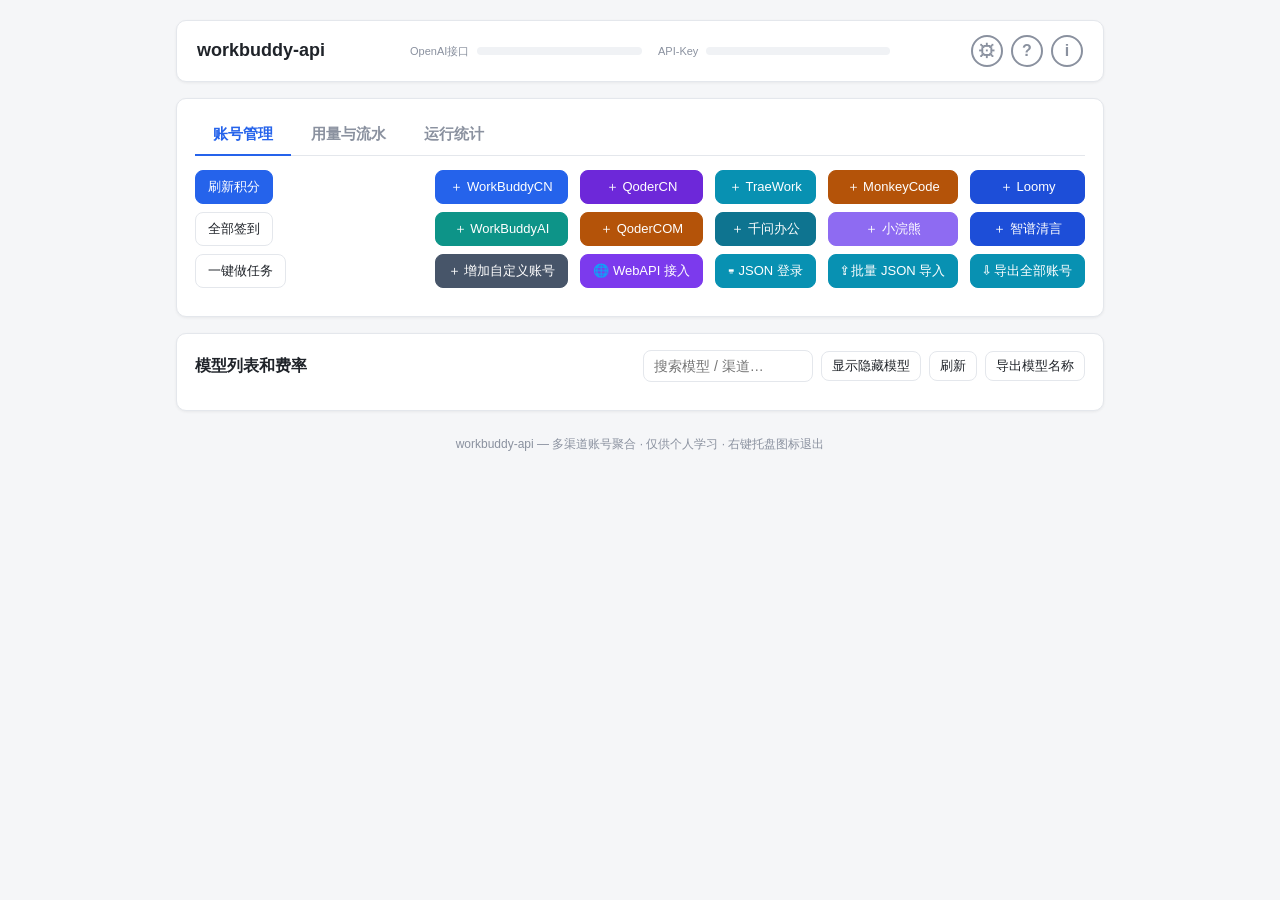
==== commit 1fd8de40: "fix(panel): 渠道下拉去掉已下线的 Qoder + 第三行按钮对齐 + 一键取凭证书签 ## 1. 下拉与界面不一致 「JSON 登录」的渠道下拉里还留着 `Qoder`，但顶部平台按钮早就" ====
--- a/cmd/workbuddy-api/web/index.html
+++ b/cmd/workbuddy-api/web/index.html
@@ -71,17 +71,17 @@
           <button class="btn primary alt qwenwork" id="btnAddQwen" style="grid-column:3;grid-row:2">＋ 千问办公</button>
           <button class="btn primary alt raccoon" id="btnAddRaccoon" style="grid-column:4;grid-row:2">＋ 小浣熊</button>
           <button class="btn primary alt glm" id="btnAddGLM" style="grid-column:5;grid-row:2" title="体验渠道：仅文本对话，不支持工具调用/多模态">＋ 智谱清言</button>
-          <!-- 第 3 行：用户自定义（不依赖官方登录，自己填 base_url + key） -->
+          <!-- 第 3 行：自定义/网页反代 + JSON 工具（5 列排满，与上面两行等宽对齐） -->
           <button class="btn primary alt custom" id="btnAddCustomChannelEntry" style="grid-column:1;grid-row:3"
             title="添加一个自定义 OpenAI 兼容上游（填 base_url + api_key，可拉取模型列表）">＋ 增加自定义账号</button>
           
-          <button class="btn primary alt webapi" id="btnOpenWebAPI" style="grid-column:5;grid-row:4"
+          <button class="btn primary alt webapi" id="btnOpenWebAPI" style="grid-column:2;grid-row:3"
             title="网页版模型接入（WebAPI）：把 DeepSeek/Kimi/Gemini 等网页版变成免费 OpenAI 接口，含部署教程">🌐 WebAPI 接入</button>
-          <button class="btn primary alt" id="btnAddJSON" style="grid-column:1;grid-row:4"
+          <button class="btn primary alt" id="btnAddJSON" style="grid-column:3;grid-row:3"
             title="粘贴凭据 JSON 直接添加账号（全渠道兜底，支持嵌套 auths 格式与扁平格式）">⌨ JSON 登录</button>
-          <button class="btn primary alt" id="btnAddBatchJSON" style="grid-column:2;grid-row:4"
+          <button class="btn primary alt" id="btnAddBatchJSON" style="grid-column:4;grid-row:3"
             title="一次粘贴多条凭据（可直接粘「导出全部账号」的文件），逐条回执、只重载一次">⇪ 批量 JSON 导入</button>
-          <button class="btn small" id="btnExportAll" style="grid-column:3;grid-row:4"
+          <button class="btn primary alt" id="btnExportAll" style="grid-column:5;grid-row:3"
             title="把全部账号导出成一个 JSON 文件，可整份粘回批量导入">⇩ 导出全部账号</button>
         </div>
       </div>
@@ -589,7 +589,7 @@
     <div class="modal-body">
       <div class="hint" style="margin:0 0 10px;padding:8px 10px;border-left:2px solid var(--info);background:var(--bg-soft,rgba(0,0,0,.03))">
         这三个项目<b>本质是同一件事</b>：在本机或飞牛上跑一个小服务，把网页版模型（DeepSeek / Kimi / GLM / Gemini / Loomy）
-        转成 <code>OpenAI 兼容接口</code>，再把它当作「自定义账号」接进网关。<br>
+        转成 <code>OpenAI 兼容接口</code>，再作为<b>webAPI 账号</b>接进网关（与「自定义API」是两条独立的添加路径）。<br>
         <b>区别只在于「跑哪个项目、怎么登录」</b>——下面按推荐顺序排好了。
       </div>
 
@@ -606,7 +606,7 @@
               gemini-web2api 零鉴权，随便填（如 <code>sk-any</code>）；Loomy 按其文档。</li>
           <li><b>登录平台账号</b>：duruoxian 在面板「浏览器登录」扫码；Loomy 必须先在<b>有屏幕的电脑</b>上扫码，
               再把 <code>loomy-profile/</code> 整份拷进飞牛；gemini 不需要登录。</li>
-          <li><b>填进网关</b>：点下方对应卡片的「填入」，再点「添加」；保存后<b>重启网关</b>生效。</li>
+          <li><b>填进网关</b>：点卡片的「接入这个源」→ 只填 api_key（模型和并发已预填）→「添加为 webAPI 账号」；保存后<b>重启网关</b>生效。</li>
           <li><b>验证</b>：<code>/v1/models</code> 里出现 <code>customopenai/&lt;模型&gt;</code>，
               发一句「只回复两个字：通了」能收到真实回复即成功。账号列表会显示 <b>webAPI</b> 标签。</li>
         </ol>
--- a/cmd/workbuddy-api/web/style.css
+++ b/cmd/workbuddy-api/web/style.css
@@ -1087,3 +1087,10 @@
 .wa-kv > span { color: var(--muted); }
 .wa-kv a { color: var(--primary); word-break: break-all; }
 .wa-steps { margin: 6px 0 0; padding-left: 20px; font-size: 12.5px; line-height: 1.9; }
+
+/* WebAPI 卡片的登录态徽标：让用户一眼看出哪个源不用登录 */
+.badge.nologin { background: #059669; }
+.badge.needlogin { background: #b45309; }
+.badge.rec { background: #2563eb; }
+.wa-steps { margin: 2px 0 0; padding-left: 18px; font-size: 12px; line-height: 1.75; }
+.wa-steps li { margin-bottom: 2px; }
